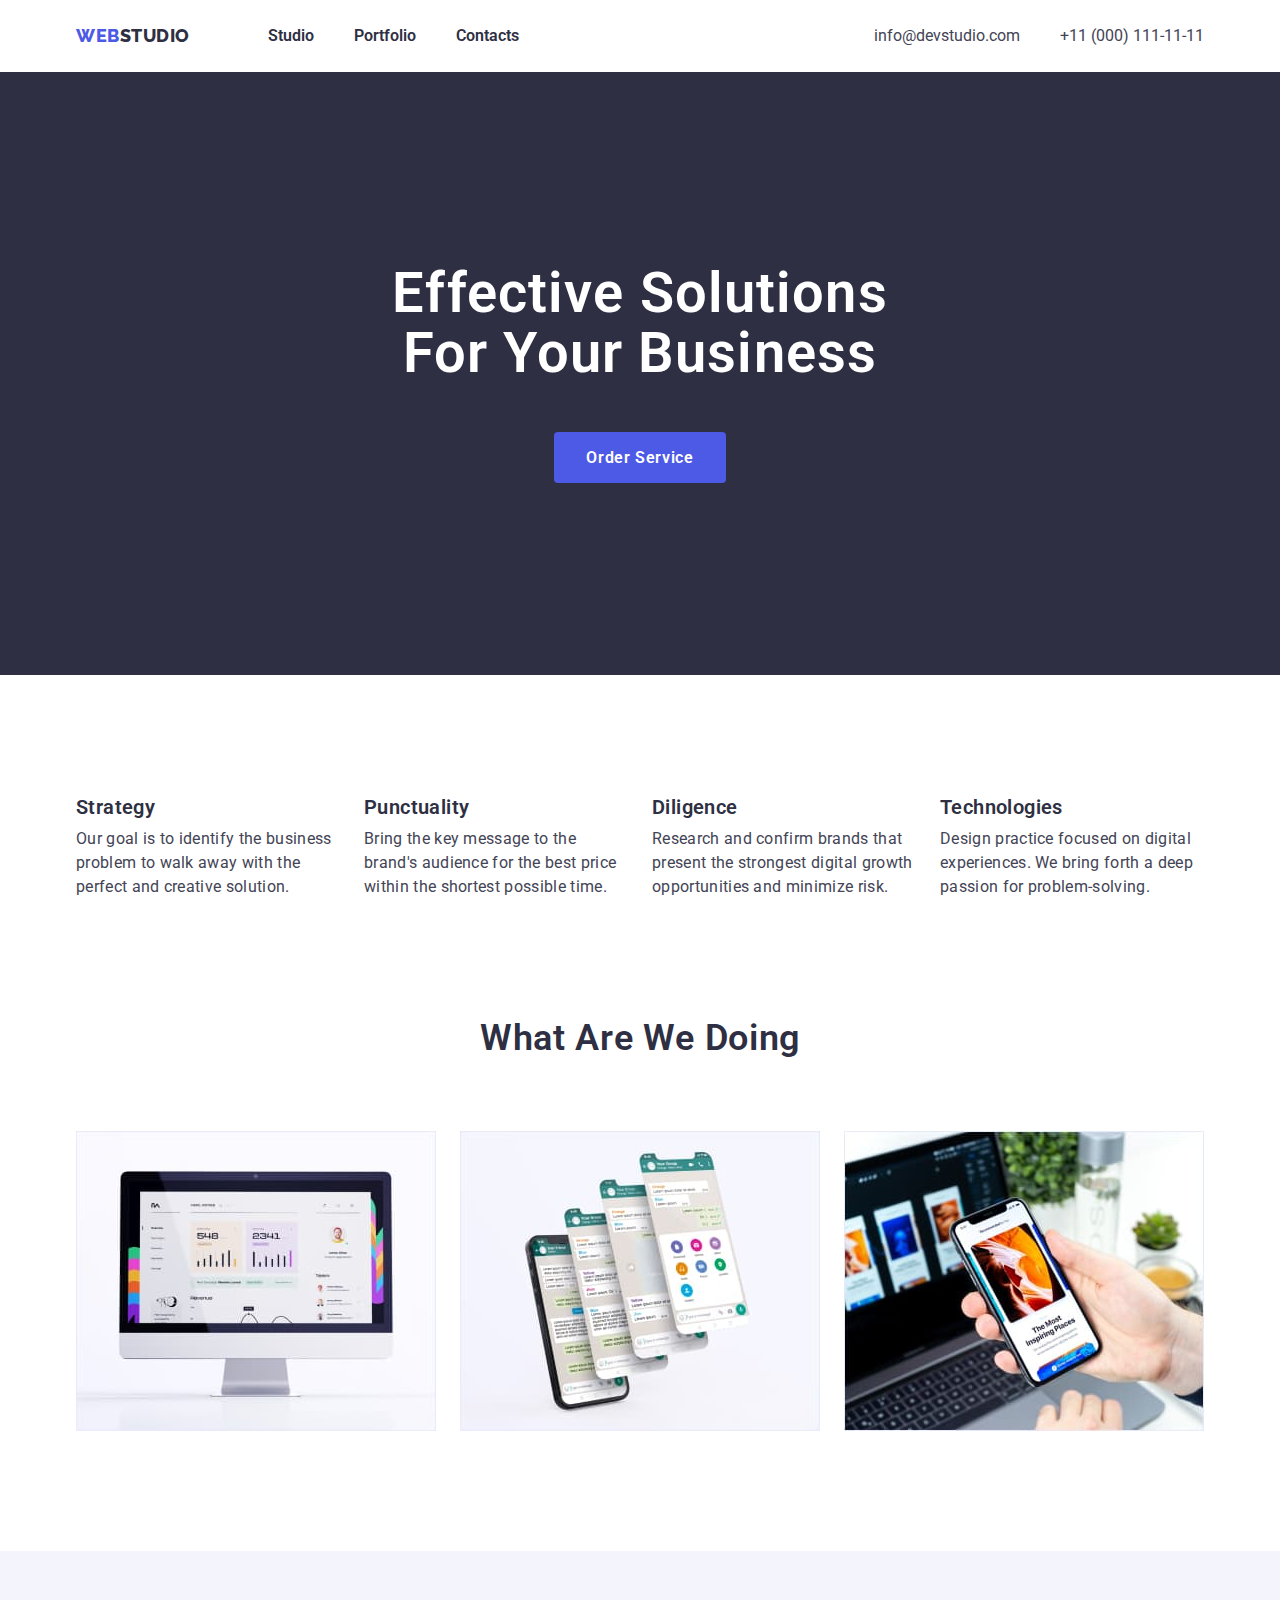
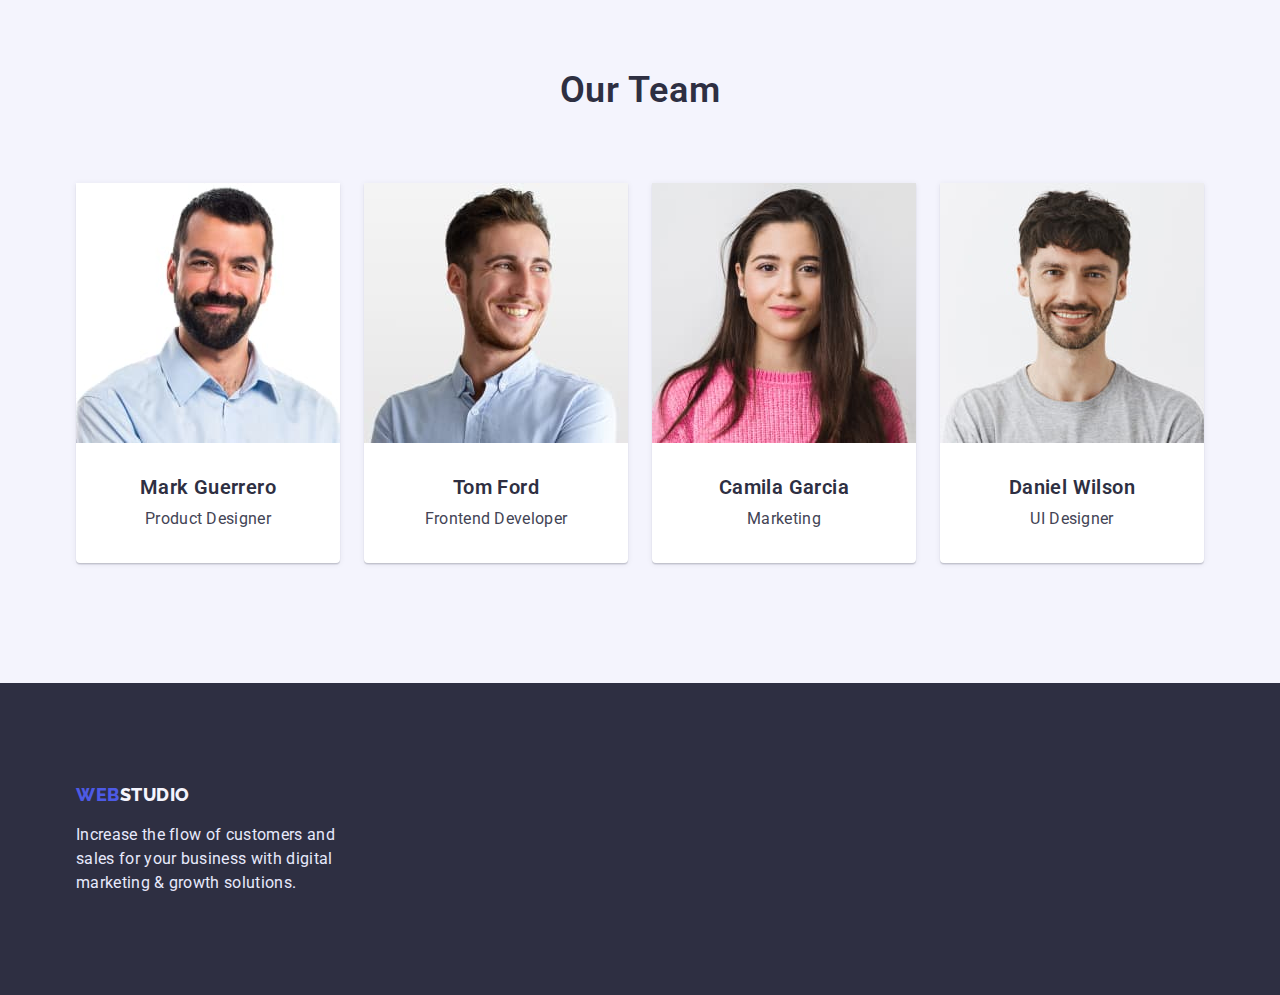
==== index.html @ db88e68a "Created HW4" ====
<!DOCTYPE html>
<html lang="en">
  <head>
    <meta charset="UTF-8">
    <meta http-equiv="X-UA-Compatible" content="IE=edge">
    <meta name="viewport" content="width=device-width, initial-scale=1.0">
    <title>goit-markup-hw-04</title>
    <link rel="preconnect" href="https://fonts.googleapis.com">
    <link rel="preconnect" href="https://fonts.gstatic.com" crossorigin>
    <link href="https://fonts.googleapis.com/css2?family=Raleway:wght@800&family=Roboto:wght@400;500;700&display=swap" 
          rel="stylesheet">
    <link rel="stylesheet" href="./css/modern-normalie.css">
    <link rel="stylesheet" href="./css/styles.css">
  </head>
  <body>

    <!-- Logo Navigation Contacts -->
    <header class="header">
      <div class="header-section">
        <nav class="navigation-pages">
            <a href="./index.html" class="logo logo-header">web<span class="logo-studio">studio</span>
            </a>
          
            <ul class="site-nav list">
              <li class="item"><a href="./index.html" class="link">studio</a></li>
              <li class="item"><a href="./portfolio.html" class="link">portfolio</a></li>
              <li class="item"><a href="#" class="link">contacts</a></li>
            </ul>
        </nav>

          <ul class="contacts list">
            <li class="item">
              <a href="mailto:info@devstudio.com"
                class="link">info@devstudio.com</a>
            </li>
            <li class="item">
              <a href="tel:+11(000)111-11-11" 
                class="link">+11 (000) 111-11-11</a>
            </li>
          </ul>
      </div>
    </header>

    <main>
      <!-- Hero -->
      <section class="hero">
        <div class="container-secrion_hero">
          <h1 class="hero-title">effective solutions<br>for your business</h1>

          <button type="button" class="btn primary button">order service</button>
        </div>
      </section>

      <!-- Advantage -->
      <section class="advantage">
        <div class="container-advantage">
          <h2 class="visually-hidden">Advantage</h2>
          <ul class="advantage-list">
            <li class="advantage-item">
              <h3 class="advantage-title">strategy</h3>
              <p class="advntage-text text">
                Our goal is to identify the business problem to walk away with the
                perfect and creative solution.
              </p>
            </li>
            <li class="advantage-item">
              <h3 class="advantage-title">punctuality</h3>
              <p class="advntage-text text">
                Bring the key message to the brand's audience for the best price
                within the shortest possible time.
              </p>
            </li>
            <li class="advantage-item">
              <h3 class="advantage-title">diligence</h3>
              <p class="advntage-text text">
                Research and confirm brands that present the strongest digital
                growth opportunities and minimize risk.
              </p>
            </li>
            <li class="advantage-item">
              <h3 class="advantage-title">technologies</h3>
              <p class="advntage-text text">
                Design practice focused on digital experiences. We bring forth a
                deep passion for problem-solving.
              </p>
            </li>
          </ul>
        </div>
      </section>

      <!-- What Are We Doing -->
      <section class="example">
        
        <div class="container-example">
          <h2 class="example-title">what are we doing</h2>
        
          <ul class="example-list">
            <li class="example-item">
              <img class="example-image no-gap"
                src="./images/monitor.jpg"
                width="360"
                height="300"
                alt="Monitor">
            </li>
            <li class="example-item">
              <img class="example-image no-gap"
                src="./images/mobile_app.jpg"
                width="360"
                height="300"
                alt="mobile app">
            </li>
            <li class="example-item">
              <img class="example-image no-gap"
                src="./images/phone.jpg"
                width="360"
                height="300"
                alt="mobile phone in a hand">
            </li>
          </ul>
        </div>
      </section>

      <!-- Our Team -->
      <section class="team">
        
        <div class="container-section_team">
          <h2 class="team-title">our team</h2>
        
          <ul class="team-section-list">
            <li class="team-section-item">
                <img class="team-section-image"
                  src="./images/mark_guerrero.jpg"
                  alt="Mark Guerrero Product Designer"
                  width="264"
                  height="260">
              <div class="team-member">
                <h3 class="team-name">mark guerrero</h3>
                <p class="team-text text">product designer</p>
              </div>
            </li>
            <li class="team-section-item">
                <img class="team-section-image"
                  src="./images/tom_ford.jpg"
                  alt="Tom Ford Frontend Developer"
                  width="264"
                  height="260">
              <div class="team-member">
                <h3 class="team-name">tom ford</h3>
                <p class="team-text text">frontend developer</p>
              </div>
            </li>
            <li class="team-section-item">
                  <img class="team-section-image"
                    src="./images/camila_gaarcia.jpg"
                    alt="Camila Garcia Marketing"
                    width="264"
                    height="260">
              <div class="team-member">
                <h3 class="team-name">camila garcia</h3>
                <p class="team-text text">marketing</p>
              </div>
            </li>
            <li class="team-section-item">
                  <img class="team-section-image"
                    src="./images/daniel_wilson.jpg"
                    alt="Daniel Wilson UI Designer"
                    width="264"
                    height="260">
              <div class="team-member">
                <h3 class="team-name">daniel wilson</h3>
                <p class="team-text text">uI designer</p>
              </div>
            </li>
          </ul>
        </div>
      </section>
    </main>

    <!-- Footer -->
    <footer class="footer">
      <div class="container-logo_footer">
          <a href="./index.html" class="logo logo-footer">Web<span class="logo-studio">Studio</span></a>
        
          <p class="footer-text text">
            Increase the flow of customers and
            sales for your business with digital
            marketing & growth solutions.
          </p>
      </div>
    </footer>
  </body>
</html>
---- css/modern-normalie.css ----
/*! modern-normalize v1.1.0 | MIT License | https://github.com/sindresorhus/modern-normalize */

/*
Document
========
*/

/**
Use a better box model (opinionated).
*/

*,
::before,
::after {
	box-sizing: border-box;
}

/**
1. Correct the line height in all browsers.
2. Prevent adjustments of font size after orientation changes in iOS.
3. Use a more readable tab size (opinionated).
*/

html {
	line-height: 1.15; /* 1 */
	-webkit-text-size-adjust: 100%; /* 2 */
	-moz-tab-size: 4; /* 3 */
	tab-size: 4; /* 3 */
}

/*
Sections
========
*/

/**
1. Remove the margin in all browsers.
2. Improve consistency of default fonts in all browsers. (https://github.com/sindresorhus/modern-normalize/issues/3)
*/

body {
	margin: 0; /* 1 */
	font-family:
		system-ui,
		-apple-system, /* Firefox supports this but not yet `system-ui` */
		'Segoe UI',
		Roboto,
		Helvetica,
		Arial,
		sans-serif,
		'Apple Color Emoji',
		'Segoe UI Emoji'; /* 2 */
}

/*
Grouping content
================
*/

/**
1. Add the correct height in Firefox.
2. Correct the inheritance of border color in Firefox. (https://bugzilla.mozilla.org/show_bug.cgi?id=190655)
*/

hr {
	height: 0; /* 1 */
	color: inherit; /* 2 */
}

/*
Text-level semantics
====================
*/

/**
Add the correct text decoration in Chrome, Edge, and Safari.
*/

abbr[title] {
	text-decoration: underline dotted;
}

/**
Add the correct font weight in Edge and Safari.
*/

b,
strong {
	font-weight: bolder;
}

/**
1. Improve consistency of default fonts in all browsers. (https://github.com/sindresorhus/modern-normalize/issues/3)
2. Correct the odd 'em' font sizing in all browsers.
*/

code,
kbd,
samp,
pre {
	font-family:
		ui-monospace,
		SFMono-Regular,
		Consolas,
		'Liberation Mono',
		Menlo,
		monospace; /* 1 */
	font-size: 1em; /* 2 */
}

/**
Add the correct font size in all browsers.
*/

small {
	font-size: 80%;
}

/**
Prevent 'sub' and 'sup' elements from affecting the line height in all browsers.
*/

sub,
sup {
	font-size: 75%;
	line-height: 0;
	position: relative;
	vertical-align: baseline;
}

sub {
	bottom: -0.25em;
}

sup {
	top: -0.5em;
}

/*
Tabular data
============
*/

/**
1. Remove text indentation from table contents in Chrome and Safari. (https://bugs.chromium.org/p/chromium/issues/detail?id=999088, https://bugs.webkit.org/show_bug.cgi?id=201297)
2. Correct table border color inheritance in Chrome and Safari. (https://bugs.chromium.org/p/chromium/issues/detail?id=935729, https://bugs.webkit.org/show_bug.cgi?id=195016)
*/

table {
	text-indent: 0; /* 1 */
	border-color: inherit; /* 2 */
}

/*
Forms
=====
*/

/**
1. Change the font styles in all browsers.
2. Remove the margin in Firefox and Safari.
*/

button,
input,
optgroup,
select,
textarea {
	font-family: inherit; /* 1 */
	font-size: 100%; /* 1 */
	line-height: 1.15; /* 1 */
	margin: 0; /* 2 */
}

/**
Remove the inheritance of text transform in Edge and Firefox.
*/

button,
select {
	text-transform: none;
}

/**
Correct the inability to style clickable types in iOS and Safari.
*/

button,
[type='button'],
[type='reset'],
[type='submit'] {
	-webkit-appearance: button;
}

/**
Remove the inner border and padding in Firefox.
*/

::-moz-focus-inner {
	border-style: none;
	padding: 0;
}

/**
Restore the focus styles unset by the previous rule.
*/

:-moz-focusring {
	outline: 1px dotted ButtonText;
}

/**
Remove the additional ':invalid' styles in Firefox.
See: https://github.com/mozilla/gecko-dev/blob/2f9eacd9d3d995c937b4251a5557d95d494c9be1/layout/style/res/forms.css#L728-L737
*/

:-moz-ui-invalid {
	box-shadow: none;
}

/**
Remove the padding so developers are not caught out when they zero out 'fieldset' elements in all browsers.
*/

legend {
	padding: 0;
}

/**
Add the correct vertical alignment in Chrome and Firefox.
*/

progress {
	vertical-align: baseline;
}

/**
Correct the cursor style of increment and decrement buttons in Safari.
*/

::-webkit-inner-spin-button,
::-webkit-outer-spin-button {
	height: auto;
}

/**
1. Correct the odd appearance in Chrome and Safari.
2. Correct the outline style in Safari.
*/

[type='search'] {
	-webkit-appearance: textfield; /* 1 */
	outline-offset: -2px; /* 2 */
}

/**
Remove the inner padding in Chrome and Safari on macOS.
*/

::-webkit-search-decoration {
	-webkit-appearance: none;
}

/**
1. Correct the inability to style clickable types in iOS and Safari.
2. Change font properties to 'inherit' in Safari.
*/

::-webkit-file-upload-button {
	-webkit-appearance: button; /* 1 */
	font: inherit; /* 2 */
}

/*
Interactive
===========
*/

/*
Add the correct display in Chrome and Safari.
*/

summary {
	display: list-item;
}
---- css/styles.css ----
:root {
    --primary-brand: #4D5AE5;
    --text: #434455;
    --dark: #2E2F42;
    --light: #F4F4FD;
    --accent: #E7E9FC;
    --succsesc: #31D0AA;
    --subtle-text: #8E8F99;
}

body {
    color: var(--text);
    background: #FFFFFF;
    font-family: 'roboto', sans-serif;
}

.text {
    font-size: 16px;
    line-height: 1.5;
    letter-spacing: 0.02em;
}

h1,h2,h3,h4,h5,h6 {
    color: var(--dark);
    letter-spacing: 0.02em;
    text-transform: capitalize;

    margin: 0;
    padding: 0;
}

p {
    margin: 0;
    padding: 0;
}

ul {
    list-style-type: none;

    margin: 0;
    padding: 0;
}

/* Button for Index,Portfolio HTML*/

.filter-btn {
    text-align: center;
}

.btn {
    background-color: var(--primary-brand);
    color: #FFFFFF;
    cursor: pointer;
    font-family: 'roboto', sans-serif;
    text-transform: capitalize;
}

.btn.primary {
    background-color: var(--primary-brand);
    color: #FFFFFF;
    font-weight: 600;
    font-size: 16px;
    line-height: 1.19;
    align-items: center;
    letter-spacing: 0.04em;
}

.btn.primary:active {
    background: #404BBF;
}

.btn.secondary {
    background-color: var(--light);
    color: var(--primary-brand);
    font-weight: 600;
    font-size: 16px;
    line-height: 1.5;
    align-items: center;
    text-align: center;
    letter-spacing: 0.04em;

    border: 1px solid var(--accent);
    border-radius: 4px;
}

.btn.secondary:hover,
.btn.secondary:focus {
    background-color: var(--primary-brand);
    color: #FFFFFF;
}

/* logo Header */

.logo {
    color: var(--primary-brand);
    font-family: 'raleway', sans-serif;
    font-weight: 800;
    font-size: 18px;
    line-height: 1.33;
    text-decoration: none;
    text-transform: uppercase;
    letter-spacing: 0.03em;
}

.logo-header {
    display: block;
    padding: 24px 0;
    margin-right: 78px;
}

/* Logo footer */

.logo .logo-studio {
    color: var(--dark);

}

.footer .logo-studio {
    color: var(--light);
}

/* Logo Navigation Contacts */
.header {
    background: #FFFFFF;
    box-shadow: 0px 2px 1px rgba(46, 47, 66, 0.08),
        0px 1px 1px rgba(46, 47, 66, 0.16),
        0px 1px 6px rgba(46, 47, 66, 0.08);
}

.header-section {
    max-width: 1158px;
    padding: 0 15px;
    margin: 0 auto;
    display: flex;
}

.navigation-pages {
    display: flex;
    align-items: center;
}

.site-nav .link {
    color:var(--dark);
    font-weight: 600;
    font-size: 16px;
    line-height: 1.5;
    text-decoration: none;
    text-transform: capitalize;

    display: block;
    padding: 24px 0;
}

.item:not(:last-child) {
    margin-right: 40px;
}

.contacts {
    display: flex;
    margin-left: auto;
}

.contacts .link {
    color: inherit;
    font-size: 16px;
    line-height: 1.5;
    text-decoration: none;

    display: block;
    padding: 24px 0;
}

.site-nav .link:hover,
.site-nav .link:focus {
    color:var(--primary-brand);
}

.site-nav .link:active {
    color: var(--primary-brand);
}

.site-nav {
    display: flex;
}

.contacts .link:hover,
.contacts .link:focus {
    color: var(--primary-brand);
}

/* Hero */

.hero {
    background-color: var(--dark);

    display: flex;
    padding: 192px 0;
    margin: 0 auto;
    justify-content: center;
}

.container-secrion_hero {
    text-align: center;
    width: 1158px;
    margin: 0 auto;
    padding: 0 15px;
}

.hero-title {
    color: #FFFFFF;
    font-weight: 600;
    font-size: 56px;
    line-height: 1.07;
    letter-spacing: 0.02em;

    margin-bottom: 48px;
}

.button {
    display: flex;
    margin: auto;
    padding: 16px 32px;
    border-radius: 4px;
    border: rgba(0, 0, 0, 0.5);
}

/* Advantage */

.visually-hidden {
    position: absolute;
    width: 1px;
    height: 1px;
    margin: -1px;
    border: 0;
    padding: 0;
    white-space: nowrap;
    clip-path: inset(100%);
    clip: rect(0 0 0 0);
    overflow: hidden;
}

.advantage {
    padding: 120px 0;
    margin: 0 auto;
    display: flex;
    justify-content: center;
}

.container-advantage {
    width: 1158px;
    padding: 0 15px;
}

.advantage-title {
    color:var(--dark);
    font-weight: 600;
    font-size: 20px;
    line-height: 1.2;
    text-transform: capitalize;

    margin-bottom: 8px;
}

.advantage-list {
    display: flex;
    gap: 24px;
}

.advantage-item {
    flex-basis: 100%;
}

.advntage-text {
    font-weight: 400;
    font-size: 16px;
    line-height: 1.5;
    letter-spacing: 0.02em;
}

/* What Are We Doing */
.example {
    padding-bottom: 120px;
}

.example-title {
    text-align: center;
    font-weight: 600;
    font-size: 36px;
    line-height: 1.11;
    text-transform: capitalize;
}

.container-example {
    width: 1158px;
    padding: 0 15px;
    margin: 0 auto;
}

.example-title {
    margin-bottom: 72px;
}

.example-list {
    display: flex;
    justify-content: center;
    gap: 24px;
}

.example-image.no-gap {
    display: block;
    max-width: 100%;
    height: auto;
}
/* Our Team */

.team {
    background-color: var(--light);
    text-align: center;

    padding: 120px 0;
}

.container-section_team {
    width: 1158px;
    padding: 0 15px;
    margin: 0 auto;
}

.team-title {
    text-transform: capitalize;
    font-weight: 600;
    font-size: 36px;
    line-height: 1.11;

    margin-bottom: 72px;
}

.team-section-list {
    display: flex;
    gap: 24px;
}

.team-section-item {
    box-shadow: 0px 1px 6px rgba(46, 47, 66, 0.08),
                0px 1px 1px rgba(46, 47, 66, 0.16),
                0px 2px 1px rgba(46, 47, 66, 0.08);
    border-radius: 0px 0px 4px 4px;
    background: #FFFFFF;
}

.team-section-image {
    display: block;
}

.team-name {
    font-weight: 600;
    font-size: 20px;
    line-height: 1.2;
    text-align: center;
    text-transform: capitalize;
    letter-spacing: 0.02em;

    margin-bottom: 8px;
}

.team-member {
    padding: 32px 16px;
}

.team-text {
    text-align: center;
    text-transform: capitalize;
}

/* Footer */

.footer-text {
    color: var(--accent);
    font-weight: 400;
    font-size: 16px;
    line-height: 1.5;
    letter-spacing: 0.02em;
}

.footer {
    background-color: var(--dark);

    padding-top: 100px;
    padding-bottom: 100px;
}

.container-logo_footer {
    margin: 0 auto;
    padding: 0 15px;
    width: 1158px;
}

.logo-footer {
    display: inline-block;
    margin-bottom: 16px;
}

.footer-text {
    width: 264px;
}

        /* Portfolio HTML */

    /* Buttons Filters */
        
.portfolio-btn_list {
    display: flex;
    justify-content: center;
    gap: 24px;
    margin-bottom: 72px;
}
        
.portfolio-btn {
    line-height: 1.5;
    font-size: 16px;
    padding: 12px 24px;
}

/* Our Proects Portfolio*/
.proects {
    display: flex;
    justify-content: center;
    padding: 96px 0 120px;
    margin: 0 auto;
    padding-bottom: 120px;
}

.container-btn_cards {
    width: 1158px;
    padding: 0 15px;
}

/* Cards List */

.proects-title {
    font-weight: 600;
    font-size: 20px;
    line-height: 1.2;
    letter-spacing: 0.02em;
    margin-bottom: 8px;
}

.proects-text {
    text-transform: capitalize;
    font-weight: 400;
    font-size: 16px;
    line-height: 1.5;
    letter-spacing: 0.02em;
}

.portfolio-cards_list {
    display: flex;
    justify-content: center;
    column-gap: 24px;
    row-gap: 48px;
    flex-wrap: wrap;
}

.portfolio-crds_images {
    display: block;
    max-width: 100%;
    height: auto;
}

.portfolio-cards_box {
    padding: 32px 16px;
    background: #FFFFFF;
    border: 0.5px solid #F4F4FD;
    box-shadow: 0px 1px 6px rgba(46, 47, 66, 0.08),
                0px 1px 1px rgba(46, 47, 66, 0.16),
                0px 2px 1px rgba(46, 47, 66, 0.08);
}
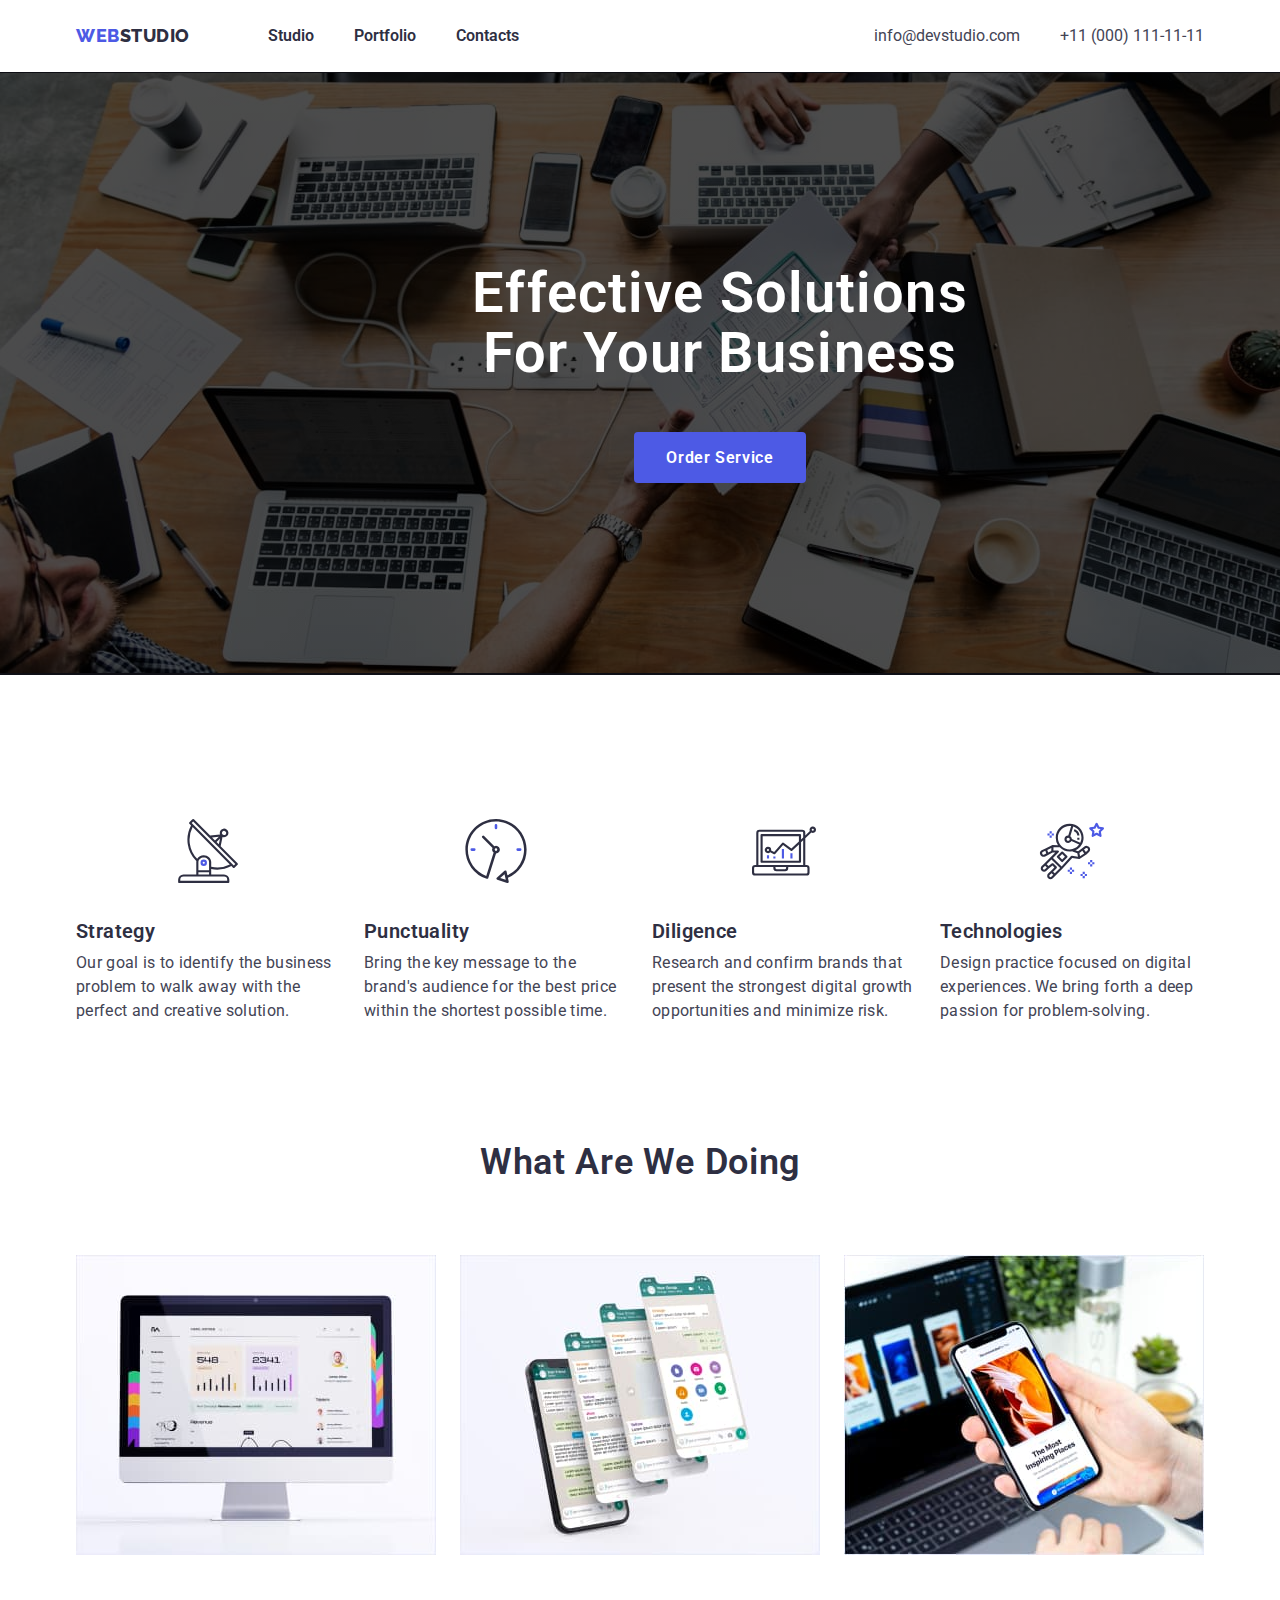
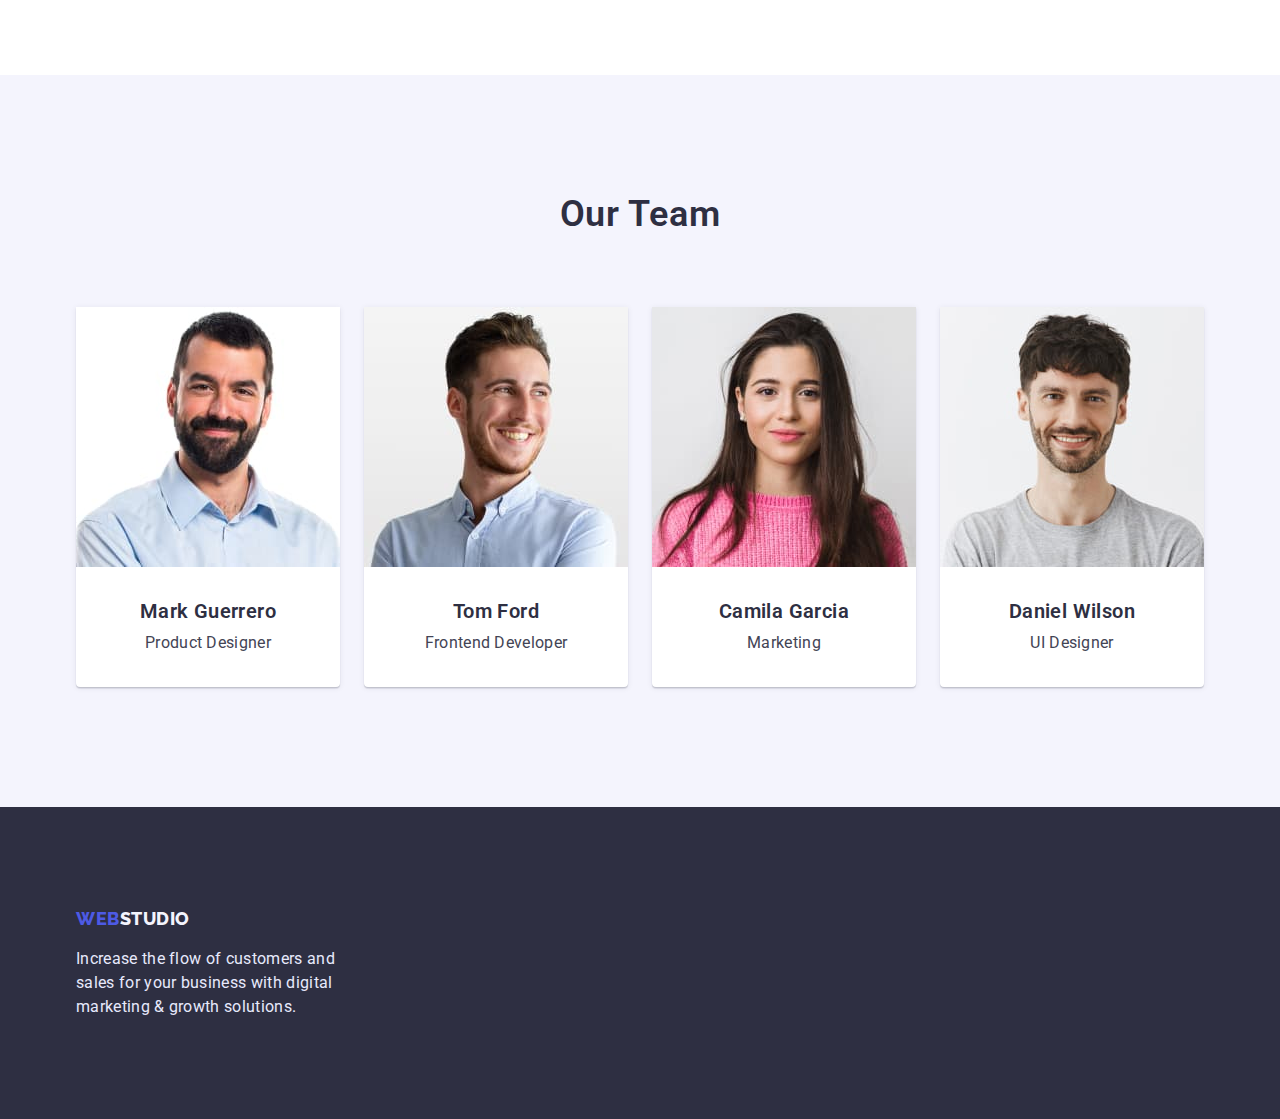
==== commit 744f6845: "Addeds svg to advantage section" ====
--- a/index.html
+++ b/index.html
@@ -57,6 +57,9 @@
           <h2 class="visually-hidden">Advantage</h2>
           <ul class="advantage-list">
             <li class="advantage-item">
+              <svg class="svg-advantage">
+                <use href="./images/icons.svg#icon-antenna"></use>
+              </svg>
               <h3 class="advantage-title">strategy</h3>
               <p class="advntage-text text">
                 Our goal is to identify the business problem to walk away with the
@@ -64,6 +67,9 @@
               </p>
             </li>
             <li class="advantage-item">
+              <svg class="svg-advantage">
+                <use href="./images/icons.svg#icon-clock"></use>
+              </svg>
               <h3 class="advantage-title">punctuality</h3>
               <p class="advntage-text text">
                 Bring the key message to the brand's audience for the best price
@@ -71,6 +77,9 @@
               </p>
             </li>
             <li class="advantage-item">
+              <svg class="svg-advantage">
+                <use href="./images/icons.svg#icon-diagram"></use>
+              </svg>
               <h3 class="advantage-title">diligence</h3>
               <p class="advntage-text text">
                 Research and confirm brands that present the strongest digital
@@ -78,6 +87,9 @@
               </p>
             </li>
             <li class="advantage-item">
+              <svg class="svg-advantage">
+                <use href="./images/icons.svg#icon-astronaut"></use>
+              </svg>
               <h3 class="advantage-title">technologies</h3>
               <p class="advntage-text text">
                 Design practice focused on digital experiences. We bring forth a
--- a/css/styles.css
+++ b/css/styles.css
@@ -192,11 +192,22 @@
 
 .hero {
     background-color: var(--dark);
-
+    width: 1440px;
     display: flex;
     padding: 192px 0;
     margin: 0 auto;
     justify-content: center;
+
+
+    background-image: linear-gradient(
+        to right,
+        rgba(0, 0, 0, 0.7),
+        rgba(0, 0, 0, 0.7)
+    ),
+        url(../images/people_office.jpg);
+    background-repeat: no-repeat;
+    background-position: center;
+    background-size: contain;
 }
 
 .container-secrion_hero {
@@ -252,11 +263,9 @@
 }
 
 .advantage-title {
-    color:var(--dark);
     font-weight: 600;
     font-size: 20px;
     line-height: 1.2;
-    text-transform: capitalize;
 
     margin-bottom: 8px;
 }
@@ -268,6 +277,14 @@
 
 .advantage-item {
     flex-basis: 100%;
+    
+}
+
+.svg-advantage {
+    width: 264px;
+    height: 112px;
+    margin-bottom: 8px;
+    padding: 24px 0;
 }
 
 .advntage-text {
@@ -287,7 +304,6 @@
     font-weight: 600;
     font-size: 36px;
     line-height: 1.11;
-    text-transform: capitalize;
 }
 
 .container-example {
@@ -327,7 +343,6 @@
 }
 
 .team-title {
-    text-transform: capitalize;
     font-weight: 600;
     font-size: 36px;
     line-height: 1.11;
@@ -357,8 +372,6 @@
     font-size: 20px;
     line-height: 1.2;
     text-align: center;
-    text-transform: capitalize;
-    letter-spacing: 0.02em;
 
     margin-bottom: 8px;
 }
@@ -441,16 +454,12 @@
     font-weight: 600;
     font-size: 20px;
     line-height: 1.2;
-    letter-spacing: 0.02em;
     margin-bottom: 8px;
 }
 
 .proects-text {
     text-transform: capitalize;
     font-weight: 400;
-    font-size: 16px;
-    line-height: 1.5;
-    letter-spacing: 0.02em;
 }
 
 .portfolio-cards_list {
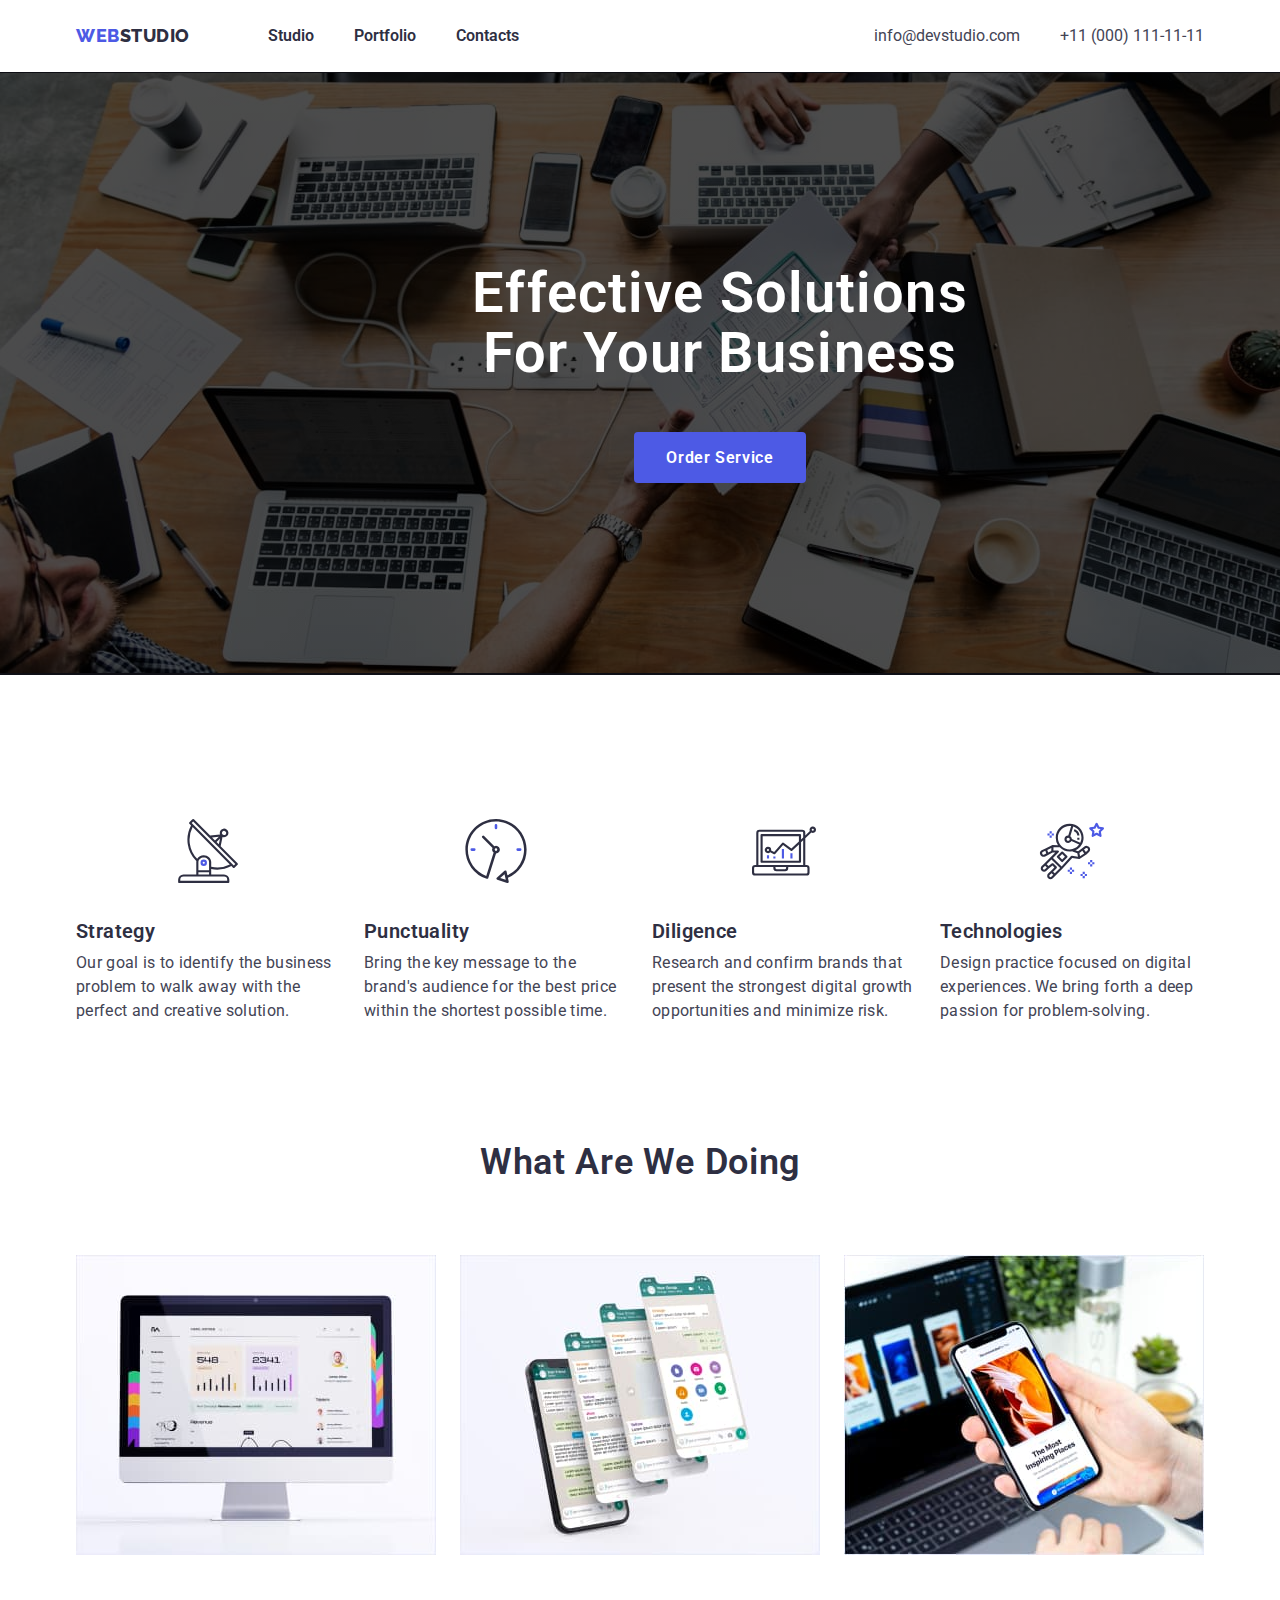
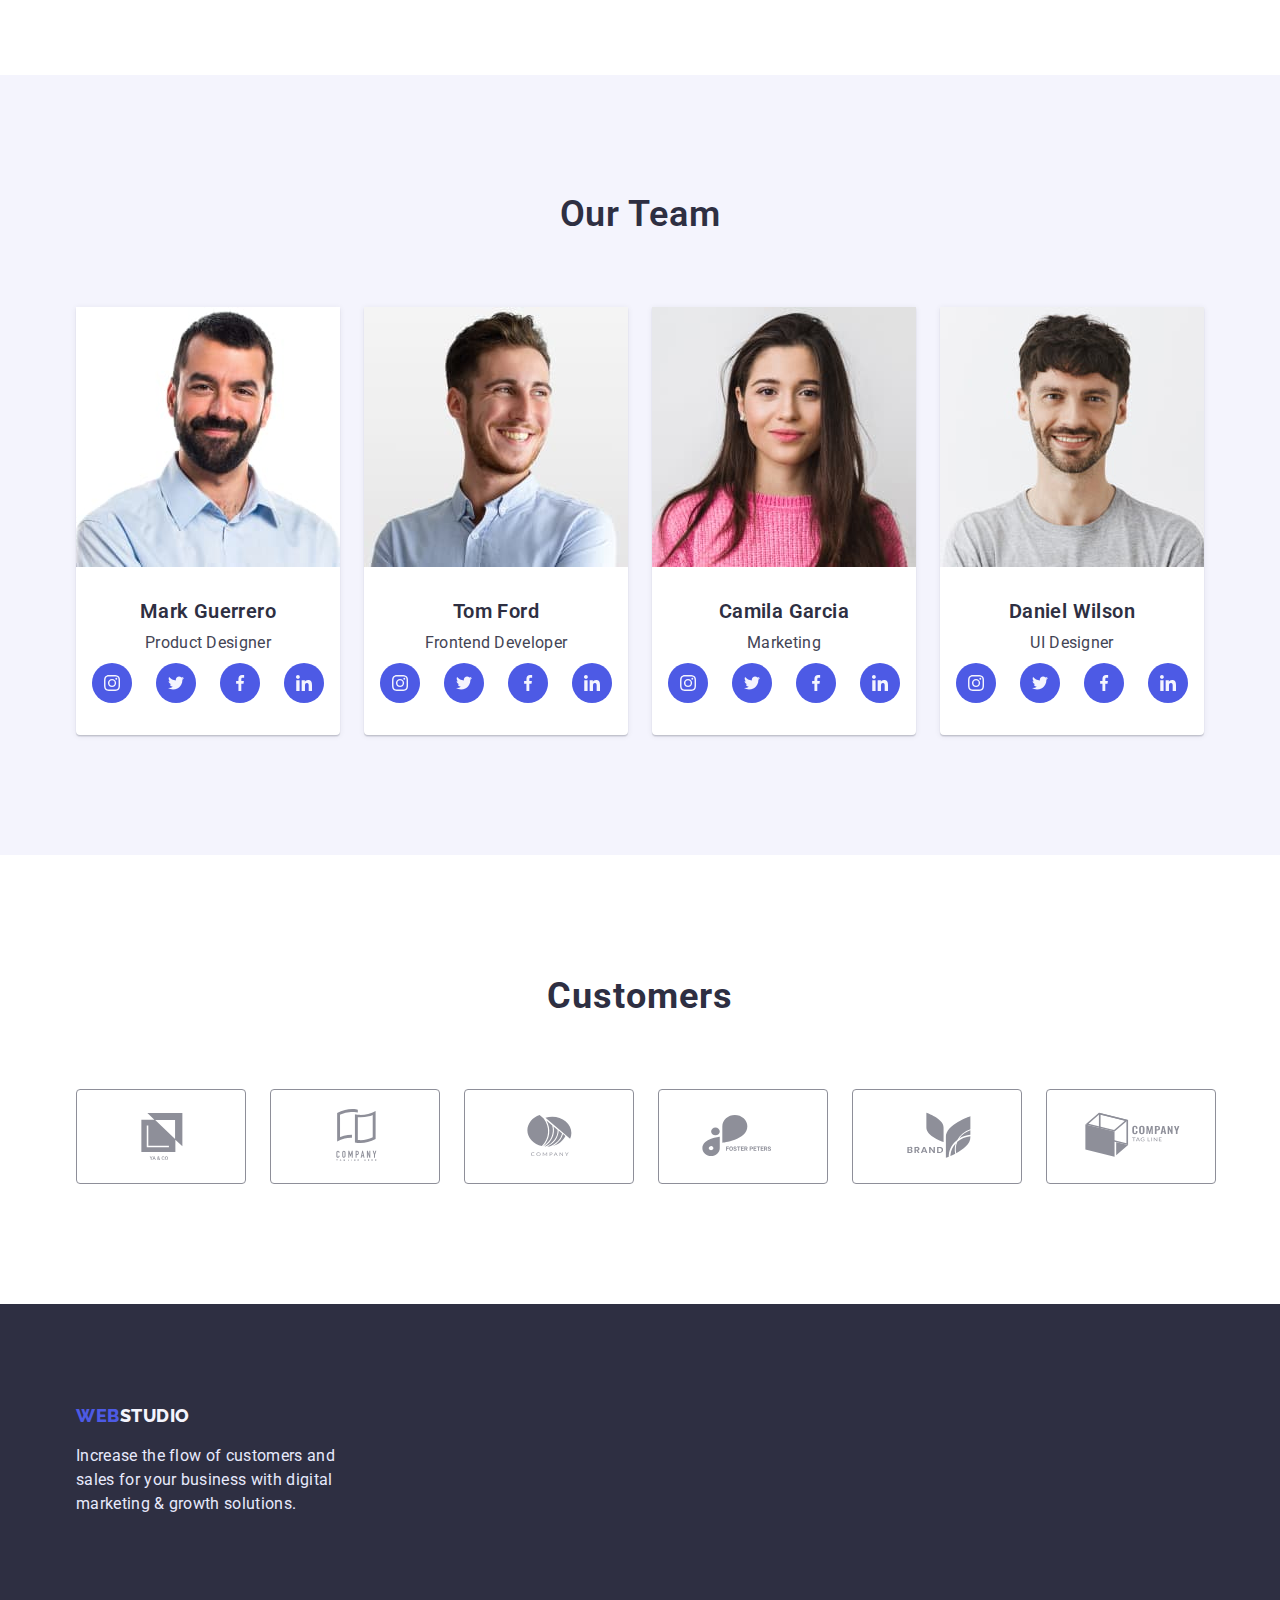
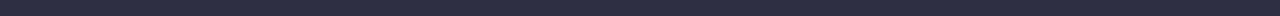
==== commit 7747b169: "Added social link to team" ====
--- a/index.html
+++ b/index.html
@@ -148,7 +148,38 @@
               <div class="team-member">
                 <h3 class="team-name">mark guerrero</h3>
                 <p class="team-text text">product designer</p>
+                <ul class="team-social_list">
+                  <li>
+                    <a href="" class="team-social_link">
+                      <svg class="svg-team">
+                        <use href="./images/icons.svg#icon-instagram"></use>
+                      </svg>
+                    </a>
+                  </li>
+                  <li>
+                    <a href="" class="team-social_link">
+                      <svg class="svg-team">
+                        <use href="./images/icons.svg#icon-twitter"></use>
+                      </svg>
+                    </a>
+                  </li>
+                  <li>
+                    <a href="" class="team-social_link">
+                      <svg class="svg-team">
+                        <use href="./images/icons.svg#icon-facebook"></use>
+                      </svg>
+                    </a>
+                  </li>
+                  <li>
+                    <a href="" class="team-social_link">
+                      <svg class="svg-team">
+                        <use href="./images/icons.svg#icon-linkedin"></use>
+                      </svg>
+                    </a>
+                  </li>
+                </ul>
               </div>
+              
             </li>
             <li class="team-section-item">
                 <img class="team-section-image"
@@ -159,6 +190,36 @@
               <div class="team-member">
                 <h3 class="team-name">tom ford</h3>
                 <p class="team-text text">frontend developer</p>
+                <ul class="team-social_list">
+                  <li>
+                    <a href="" class="team-social_link">
+                      <svg class="svg-team">
+                        <use href="./images/icons.svg#icon-instagram"></use>
+                      </svg>
+                    </a>
+                  </li>
+                  <li>
+                    <a href="" class="team-social_link">
+                      <svg class="svg-team">
+                        <use href="./images/icons.svg#icon-twitter"></use>
+                      </svg>
+                    </a>
+                  </li>
+                  <li>
+                    <a href="" class="team-social_link">
+                      <svg class="svg-team">
+                        <use href="./images/icons.svg#icon-facebook"></use>
+                      </svg>
+                    </a>
+                  </li>
+                  <li>
+                    <a href="" class="team-social_link">
+                      <svg class="svg-team">
+                        <use href="./images/icons.svg#icon-linkedin"></use>
+                      </svg>
+                    </a>
+                  </li>
+                </ul>
               </div>
             </li>
             <li class="team-section-item">
@@ -170,6 +231,36 @@
               <div class="team-member">
                 <h3 class="team-name">camila garcia</h3>
                 <p class="team-text text">marketing</p>
+                <ul class="team-social_list">
+                  <li>
+                    <a href="" class="team-social_link">
+                      <svg class="svg-team">
+                        <use href="./images/icons.svg#icon-instagram"></use>
+                      </svg>
+                    </a>
+                  </li>
+                  <li>
+                    <a href="" class="team-social_link">
+                      <svg class="svg-team">
+                        <use href="./images/icons.svg#icon-twitter"></use>
+                      </svg>
+                    </a>
+                  </li>
+                  <li>
+                    <a href="" class="team-social_link">
+                      <svg class="svg-team">
+                        <use href="./images/icons.svg#icon-facebook"></use>
+                      </svg>
+                    </a>
+                  </li>
+                  <li>
+                    <a href="" class="team-social_link">
+                      <svg class="svg-team">
+                        <use href="./images/icons.svg#icon-linkedin"></use>
+                      </svg>
+                    </a>
+                  </li>
+                </ul>
               </div>
             </li>
             <li class="team-section-item">
@@ -181,11 +272,93 @@
               <div class="team-member">
                 <h3 class="team-name">daniel wilson</h3>
                 <p class="team-text text">uI designer</p>
+                <ul class="team-social_list">
+                  <li>
+                    <a href="" class="team-social_link">
+                      <svg class="svg-team">
+                        <use href="./images/icons.svg#icon-instagram"></use>
+                      </svg>
+                    </a>
+                  </li>
+                  <li>
+                    <a href="" class="team-social_link">
+                      <svg class="svg-team">
+                        <use href="./images/icons.svg#icon-twitter"></use>
+                      </svg>
+                    </a>
+                  </li>
+                  <li>
+                    <a href="" class="team-social_link">
+                      <svg class="svg-team">
+                        <use href="./images/icons.svg#icon-facebook"></use>
+                      </svg>
+                    </a>
+                  </li>
+                  <li>
+                    <a href="" class="team-social_link">
+                      <svg class="svg-team">
+                        <use href="./images/icons.svg#icon-linkedin"></use>
+                      </svg>
+                    </a>
+                  </li>
+                </ul>
               </div>
             </li>
           </ul>
         </div>
       </section>
+
+          <!-- Customers -->
+    <section class="customers">
+      <div class="container-section_customers">
+        <h2 class="customers-title">customers</h2>
+        <ul class="customers-list">
+          <li class="customers-item">
+            <a href="#" class="customers-link">
+              <svg class="svg-customers">
+                <use href="./images/icons.svg#icon-ya_co"></use>
+              </svg>
+            </a>
+          </li>
+          <li class="customers-item">
+            <a href="#" class="customers-link">
+              <svg class="svg-customers">
+                <use href="./images/icons.svg#icon-company_tagline_here"></use>
+              </svg>
+            </a>
+          </li>
+          <li class="customers-item">
+            <a href="#" class="customers-link">
+              <svg class="svg-customers">
+                <use href="./images/icons.svg#icon-company"></use>
+              </svg>
+            </a>
+          </li>
+          <li class="customers-item">
+            <a href="#" class="customers-link">
+              <svg class="svg-customers">
+                <use href="./images/icons.svg#icon-foster_peters"></use>
+              </svg>
+            </a>
+          </li>
+          <li class="customers-item">
+            <a href="#" class="customers-link">
+              <svg class="svg-customers">
+                <use href="./images/icons.svg#icon-brand"></use>
+              </svg>
+            </a>
+          </li>
+          <li class="customers-item">
+            <a href="#" class="customers-link">
+              <svg class="svg-customers">
+                <use href="./images/icons.svg#icon-compani_tag_line"></use>
+              </svg>
+            </a>
+          </li>
+        </ul>
+      </div>
+    </section>
+
     </main>
 
     <!-- Footer -->
--- a/css/styles.css
+++ b/css/styles.css
@@ -266,7 +266,6 @@
     font-weight: 600;
     font-size: 20px;
     line-height: 1.2;
-
     margin-bottom: 8px;
 }
 
@@ -277,7 +276,6 @@
 
 .advantage-item {
     flex-basis: 100%;
-    
 }
 
 .svg-advantage {
@@ -332,7 +330,6 @@
 .team {
     background-color: var(--light);
     text-align: center;
-
     padding: 120px 0;
 }
 
@@ -383,6 +380,91 @@
 .team-text {
     text-align: center;
     text-transform: capitalize;
+    margin-bottom: 8px;
+}
+
+.team-social_list {
+    display: flex;
+    justify-content: center;
+    gap: 24px;
+}
+
+.team-social_link {
+    display: flex;
+    justify-content: center;
+    align-items: center;
+    background-color: var(--primary-brand);
+    width: 40px;
+    height: 40px;
+    border-radius: 50%;
+}
+
+.team-social_link:hover {
+    background-color: var(--succsesc);
+}
+.team-social_link:focus {
+    background-color: var(--succsesc);
+}
+
+.svg-team {
+    width: 16px;
+    height: 16px;
+}
+
+/* Customers */
+
+.customers {
+    padding: 120px 0;
+}
+
+.container-section_customers {
+    width: 1158px;
+    padding: 0 15px;
+    margin: 0 auto;
+}
+
+.customers-title {
+    font-size: 36px;
+    line-height: 1.17;
+    text-align: center;
+    letter-spacing: 0.03em;
+    margin-bottom: 72px;
+}
+
+.customers-list {
+    display: flex;
+    gap: 24px;
+    
+}
+
+.customers-item {
+    display: flex;
+    justify-content: center;
+    align-items: center;
+    
+}
+
+.customers-link {
+    color: var(--subtle-text);
+    border: 1px solid var(--subtle-text);
+    border-radius: 4px;
+    
+}
+
+.customers-link:hover {
+    border: 1px solid var(--primary-brand);
+    color: var(--primary-brand);
+}
+.customers-link:focus {
+    border: 1px solid var(--primary-brand);
+    color: var(--primary-brand);
+}
+
+.svg-customers {
+    fill: currentColor;
+    width: 168px;
+    height: 88px;
+    padding: 16px 0;
 }
 
 /* Footer */
@@ -397,7 +479,6 @@
 
 .footer {
     background-color: var(--dark);
-
     padding-top: 100px;
     padding-bottom: 100px;
 }
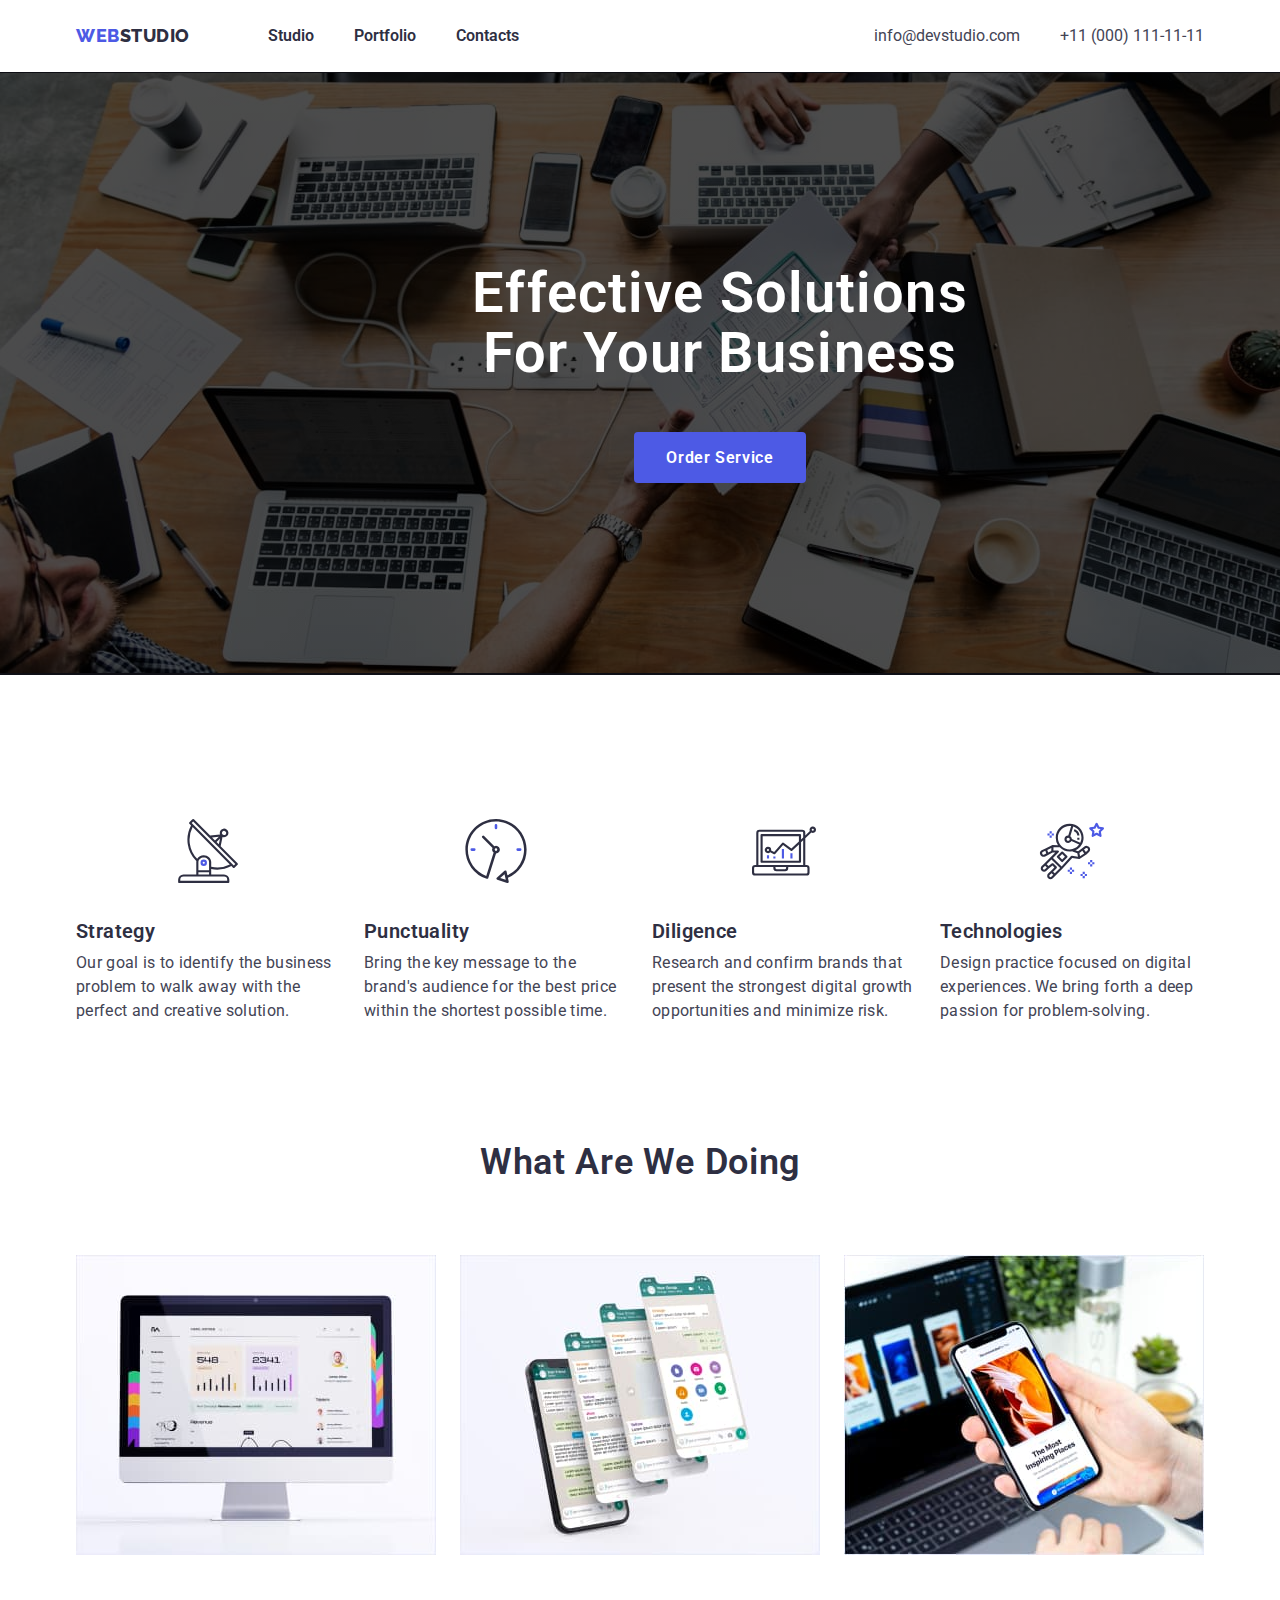
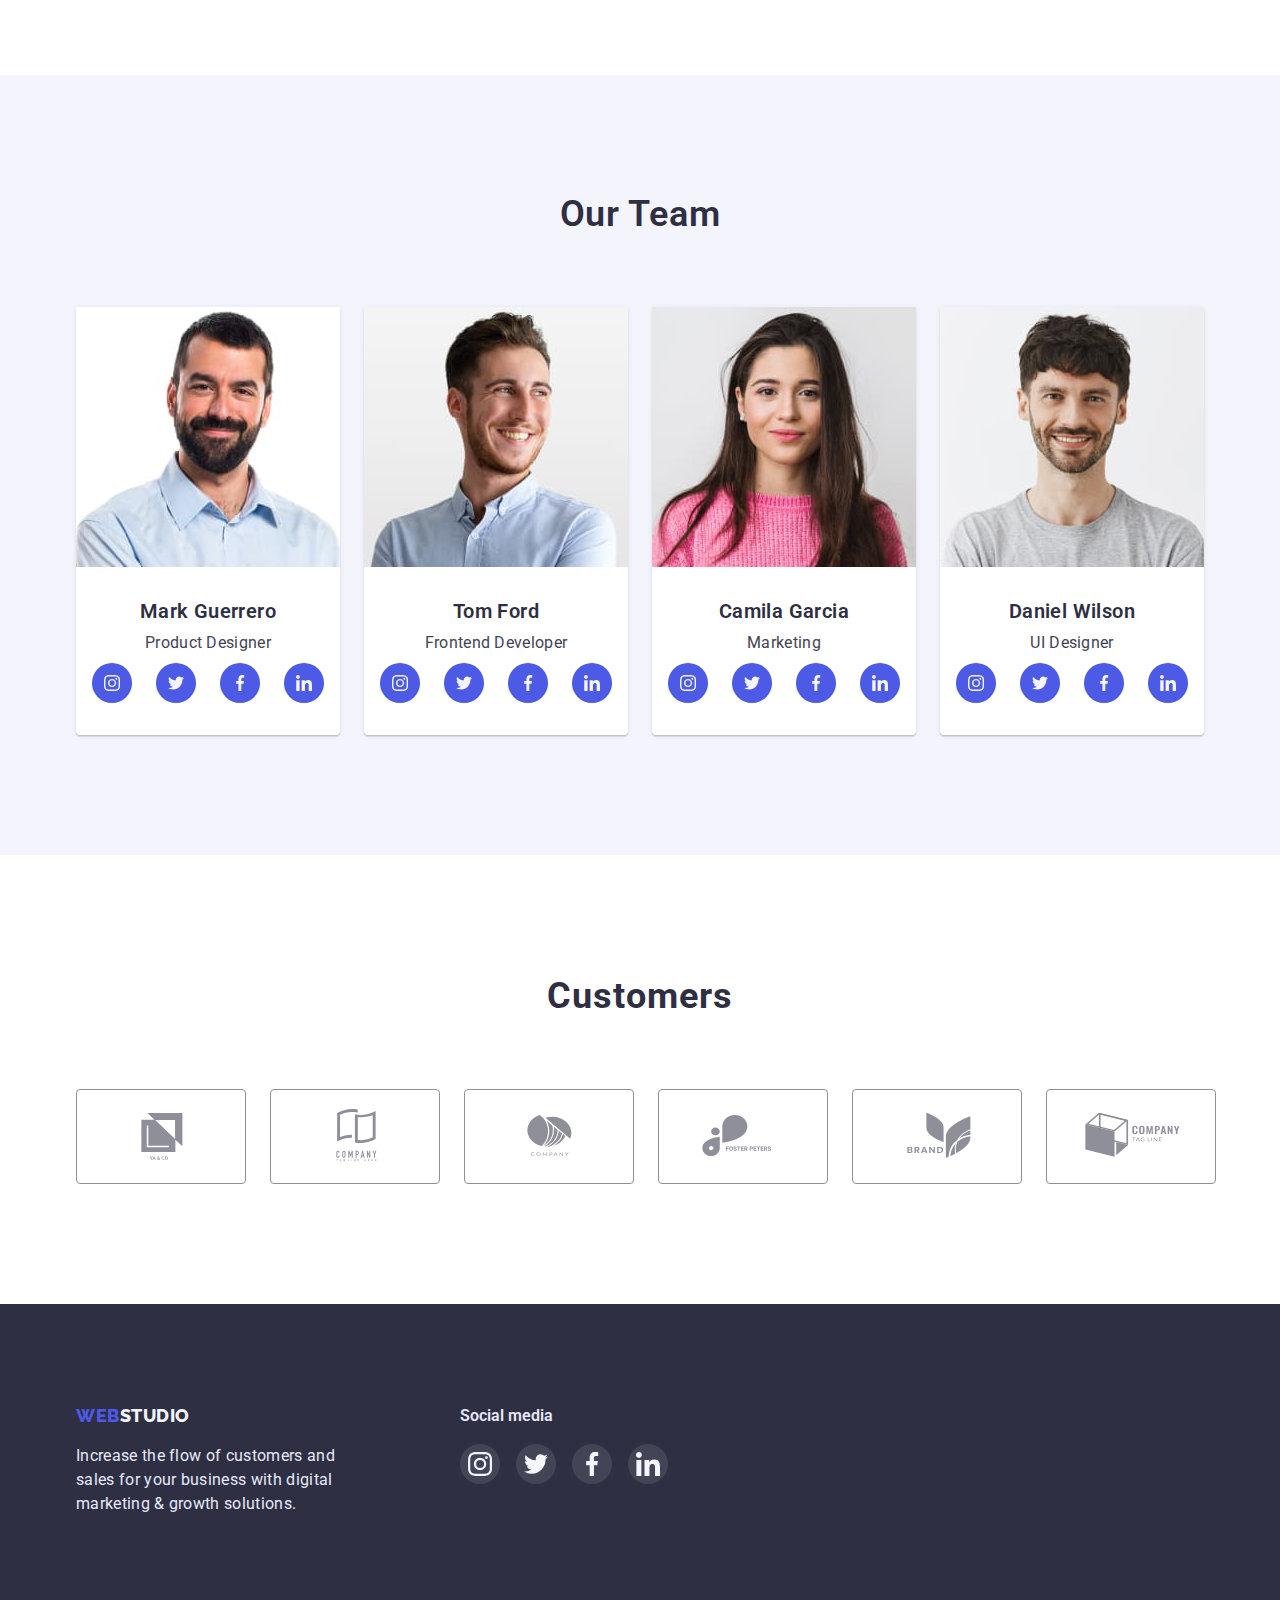
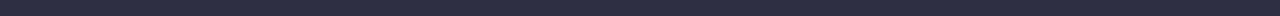
==== commit b3e18e1d: "Added social media to footer" ====
--- a/index.html
+++ b/index.html
@@ -364,6 +364,7 @@
     <!-- Footer -->
     <footer class="footer">
       <div class="container-logo_footer">
+        <div class="footer-logo_text">
           <a href="./index.html" class="logo logo-footer">Web<span class="logo-studio">Studio</span></a>
         
           <p class="footer-text text">
@@ -371,6 +372,41 @@
             sales for your business with digital
             marketing & growth solutions.
           </p>
+        </div>
+
+        <div class="footer-social_media">
+          <p class="footer-media">Social media</p>
+          <ul class="footer-social_list">
+            <li>
+              <a href="" class="footer-social_link">
+                <svg class="svg-footer">
+                  <use href="./images/icons.svg#icon-instagram"></use>
+                </svg>
+              </a>
+            </li>
+            <li>
+              <a href="" class="footer-social_link">
+                <svg class="svg-footer">
+                  <use href="./images/icons.svg#icon-twitter"></use>
+                </svg>
+              </a>
+            </li>
+            <li>
+              <a href="" class="footer-social_link">
+                <svg class="svg-footer">
+                  <use href="./images/icons.svg#icon-facebook"></use>
+                </svg>
+              </a>
+            </li>
+            <li>
+              <a href="" class="footer-social_link">
+                <svg class="svg-footer">
+                  <use href="./images/icons.svg#icon-linkedin"></use>
+                </svg>
+              </a>
+            </li>
+          </ul>
+        </div>
       </div>
     </footer>
   </body>
--- a/css/styles.css
+++ b/css/styles.css
@@ -475,6 +475,7 @@
     font-size: 16px;
     line-height: 1.5;
     letter-spacing: 0.02em;
+    width: 264px;
 }
 
 .footer {
@@ -484,9 +485,14 @@
 }
 
 .container-logo_footer {
+    display: flex;
     margin: 0 auto;
     padding: 0 15px;
     width: 1158px;
+}
+
+.footer-logo_text {
+    margin-right: 120px;
 }
 
 .logo-footer {
@@ -494,8 +500,40 @@
     margin-bottom: 16px;
 }
 
-.footer-text {
-    width: 264px;
+.footer-media {
+    font-weight: 600;
+    font-size: 16px;
+    line-height: 1.5;
+    color: var(--accent);
+    margin-bottom: 16px;
+}
+
+.footer-social_list {
+    display: flex;
+    justify-content: center;
+    gap: 16px;
+}
+
+.footer-social_link {
+    display: flex;
+    justify-content: center;
+    align-items: center;
+    background-color: rgba(255, 255, 255, 0.1);
+    width: 40px;
+    height: 40px;
+    border-radius: 50%;
+}
+
+.footer-social_link:hover {
+    background-color: var(--succsesc);
+}
+.footer-social_link:focus {
+    background-color: var(--succsesc);
+}
+
+.svg-footer {
+    width: 24x;
+    height: 24px;
 }
 
         /* Portfolio HTML */
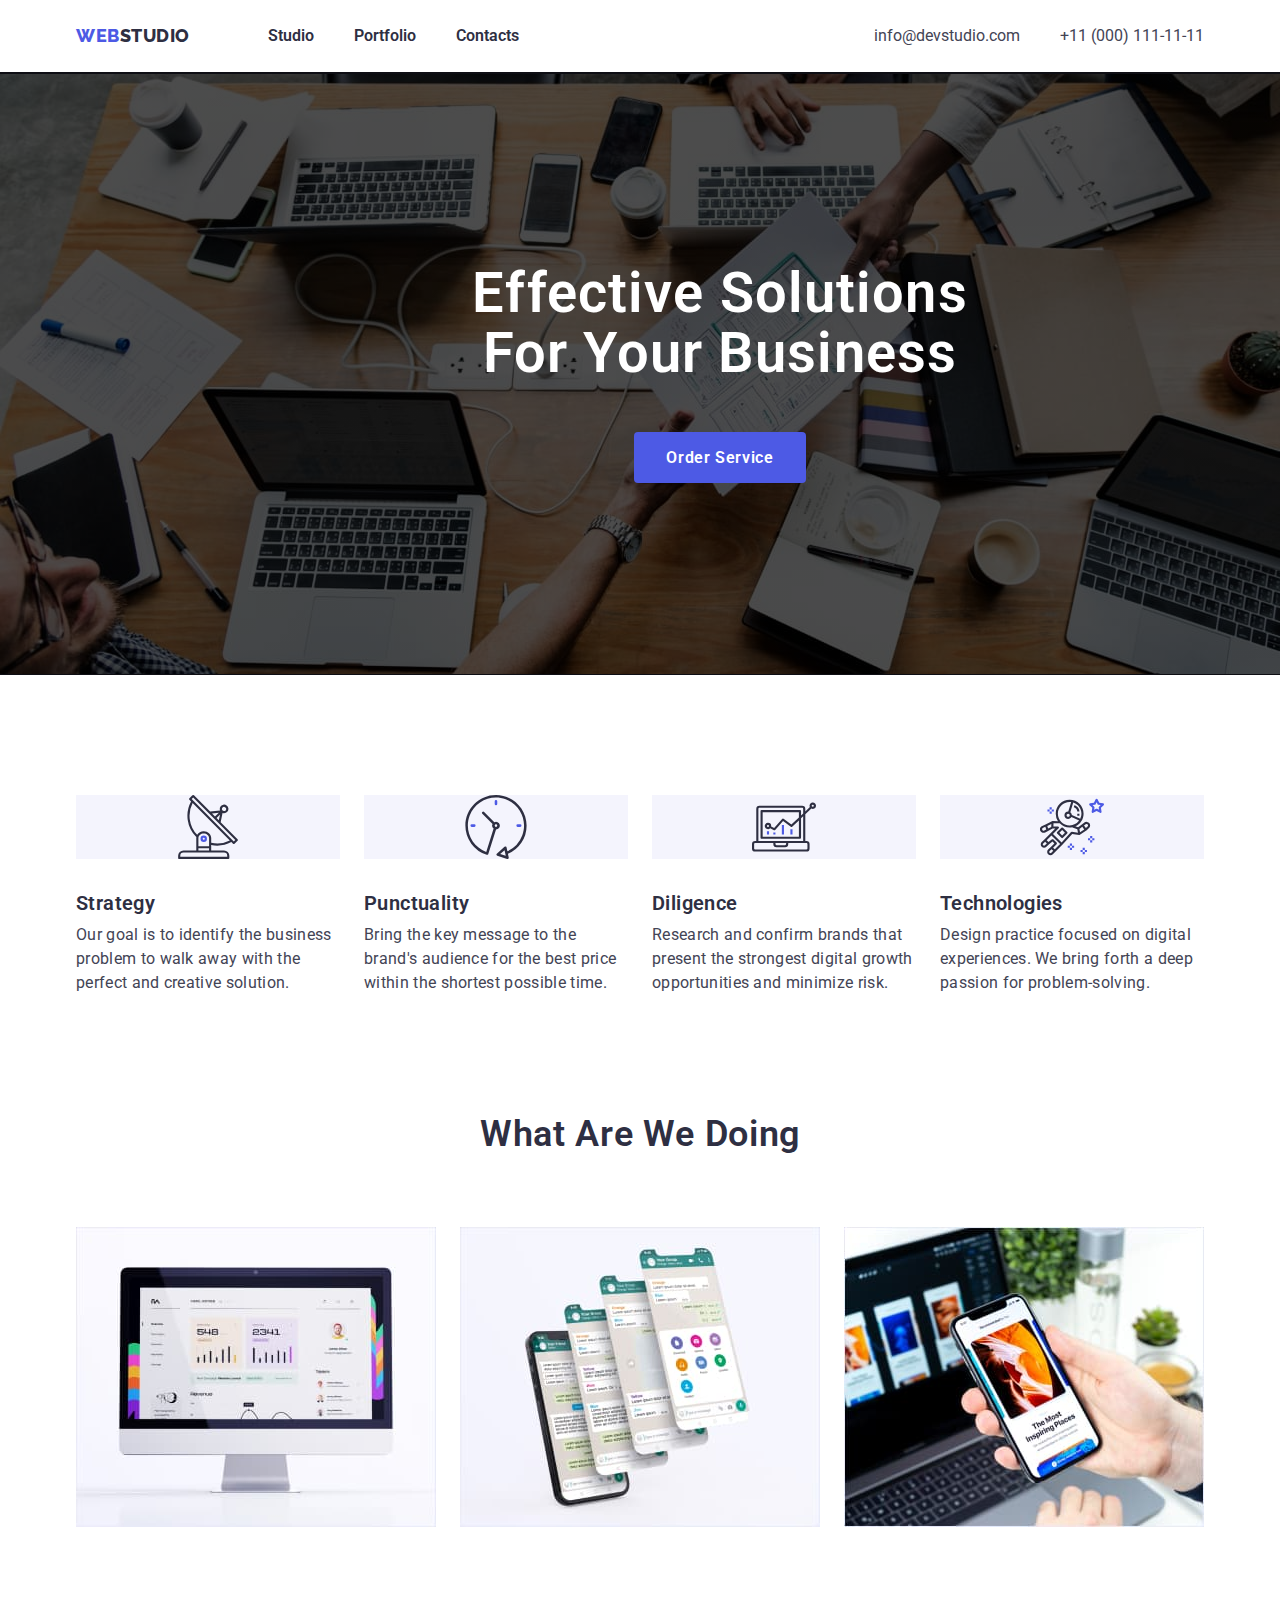
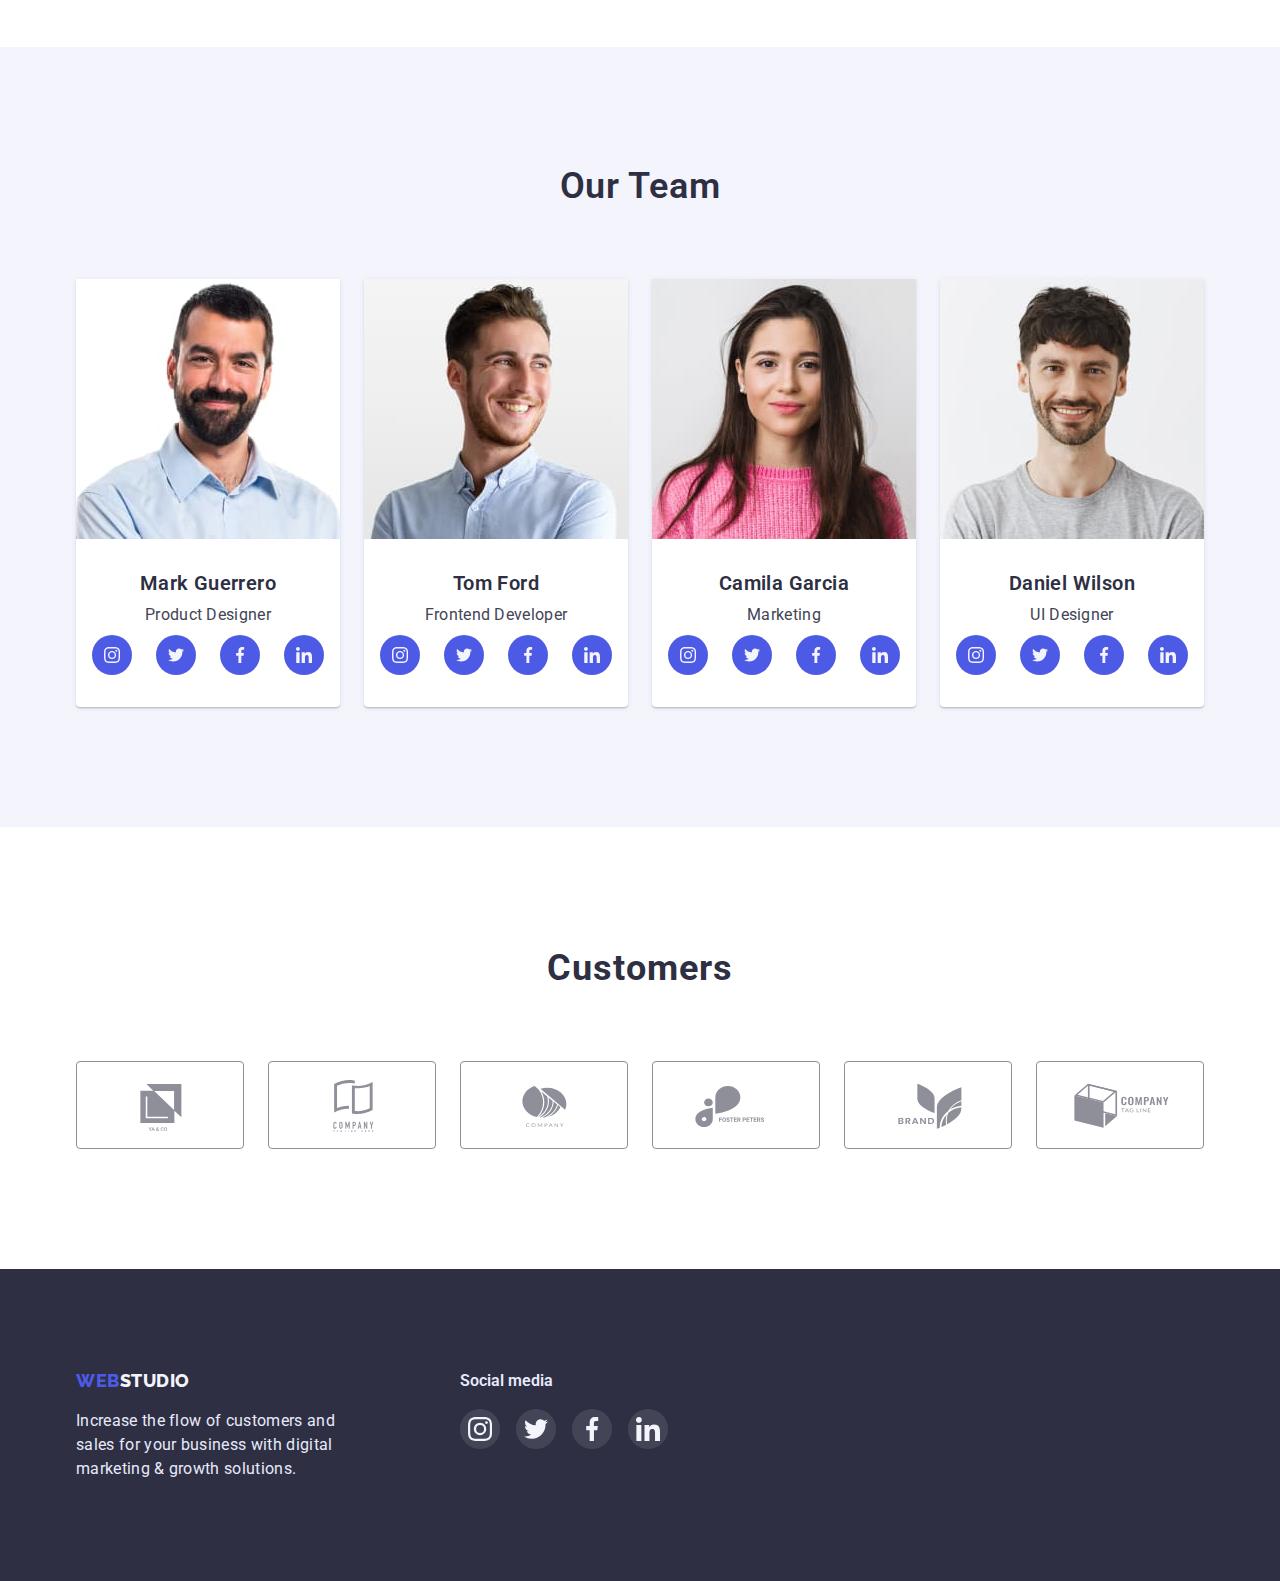
==== commit d2ced809: "Fidback" ====
--- a/index.html
+++ b/index.html
@@ -45,9 +45,11 @@
       <!-- Hero -->
       <section class="hero">
         <div class="container-secrion_hero">
-          <h1 class="hero-title">effective solutions<br>for your business</h1>
-
-          <button type="button" class="btn primary button">order service</button>
+          <div>
+            <h1 class="hero-title">effective solutions for your business</h1>
+
+            <button type="button" class="btn primary button">order service</button>
+          </div>
         </div>
       </section>
 
@@ -57,9 +59,11 @@
           <h2 class="visually-hidden">Advantage</h2>
           <ul class="advantage-list">
             <li class="advantage-item">
-              <svg class="svg-advantage">
-                <use href="./images/icons.svg#icon-antenna"></use>
-              </svg>
+              <div class="advantage-icon">
+                <svg width="64" height="64" class="svg-advantage">
+                  <use href="./images/icons.svg#icon-antenna"></use>
+                </svg>
+              </div>
               <h3 class="advantage-title">strategy</h3>
               <p class="advntage-text text">
                 Our goal is to identify the business problem to walk away with the
@@ -67,9 +71,11 @@
               </p>
             </li>
             <li class="advantage-item">
-              <svg class="svg-advantage">
-                <use href="./images/icons.svg#icon-clock"></use>
-              </svg>
+              <div class="advantage-icon">
+                <svg width="64" height="64" class="svg-advantage">
+                  <use href="./images/icons.svg#icon-clock"></use>
+                </svg>
+              </div>
               <h3 class="advantage-title">punctuality</h3>
               <p class="advntage-text text">
                 Bring the key message to the brand's audience for the best price
@@ -77,9 +83,11 @@
               </p>
             </li>
             <li class="advantage-item">
-              <svg class="svg-advantage">
-                <use href="./images/icons.svg#icon-diagram"></use>
-              </svg>
+              <div class="advantage-icon">
+                <svg width="64" height="64" class="svg-advantage">
+                  <use href="./images/icons.svg#icon-diagram"></use>
+                </svg>
+              </div>
               <h3 class="advantage-title">diligence</h3>
               <p class="advntage-text text">
                 Research and confirm brands that present the strongest digital
@@ -87,9 +95,11 @@
               </p>
             </li>
             <li class="advantage-item">
-              <svg class="svg-advantage">
-                <use href="./images/icons.svg#icon-astronaut"></use>
-              </svg>
+              <div class="advantage-icon">
+                <svg width="64" height="64" class="svg-advantage">
+                  <use href="./images/icons.svg#icon-astronaut"></use>
+                </svg>
+              </div>
               <h3 class="advantage-title">technologies</h3>
               <p class="advntage-text text">
                 Design practice focused on digital experiences. We bring forth a
@@ -315,42 +325,42 @@
         <ul class="customers-list">
           <li class="customers-item">
             <a href="#" class="customers-link">
-              <svg class="svg-customers">
+              <svg width="104" height="56" class="svg-customers">
                 <use href="./images/icons.svg#icon-ya_co"></use>
               </svg>
             </a>
           </li>
           <li class="customers-item">
             <a href="#" class="customers-link">
-              <svg class="svg-customers">
+              <svg width="104" height="56" class="svg-customers">
                 <use href="./images/icons.svg#icon-company_tagline_here"></use>
               </svg>
             </a>
           </li>
           <li class="customers-item">
             <a href="#" class="customers-link">
-              <svg class="svg-customers">
+              <svg width="104" height="56" class="svg-customers">
                 <use href="./images/icons.svg#icon-company"></use>
               </svg>
             </a>
           </li>
           <li class="customers-item">
             <a href="#" class="customers-link">
-              <svg class="svg-customers">
+              <svg width="104" height="56" class="svg-customers">
                 <use href="./images/icons.svg#icon-foster_peters"></use>
               </svg>
             </a>
           </li>
           <li class="customers-item">
             <a href="#" class="customers-link">
-              <svg class="svg-customers">
+              <svg width="104" height="56" class="svg-customers">
                 <use href="./images/icons.svg#icon-brand"></use>
               </svg>
             </a>
           </li>
           <li class="customers-item">
             <a href="#" class="customers-link">
-              <svg class="svg-customers">
+              <svg width="104" height="56" class="svg-customers">
                 <use href="./images/icons.svg#icon-compani_tag_line"></use>
               </svg>
             </a>
--- a/css/styles.css
+++ b/css/styles.css
@@ -87,6 +87,11 @@
 .btn.secondary:focus {
     background-color: var(--primary-brand);
     color: #FFFFFF;
+    border: 1px solid var(--primary-brand);
+    box-shadow: 0px 3px 1px rgba(0, 0, 0, 0.1),
+                0px 2px 1px rgba(0, 0, 0, 0.08),
+                0px 2px 2px rgba(0, 0, 0, 0.12);
+    border-radius: 4px;
 }
 
 /* logo Header */
@@ -193,11 +198,9 @@
 .hero {
     background-color: var(--dark);
     width: 1440px;
-    display: flex;
     padding: 192px 0;
     margin: 0 auto;
     justify-content: center;
-
 
     background-image: linear-gradient(
         to right,
@@ -215,6 +218,8 @@
     width: 1158px;
     margin: 0 auto;
     padding: 0 15px;
+    display: flex;
+    justify-content: center;
 }
 
 .hero-title {
@@ -223,8 +228,9 @@
     font-size: 56px;
     line-height: 1.07;
     letter-spacing: 0.02em;
-
     margin-bottom: 48px;
+    width: 496px;
+    height: 120px;
 }
 
 .button {
@@ -253,13 +259,12 @@
 .advantage {
     padding: 120px 0;
     margin: 0 auto;
-    display: flex;
-    justify-content: center;
 }
 
 .container-advantage {
     width: 1158px;
     padding: 0 15px;
+    margin: 0 auto;
 }
 
 .advantage-title {
@@ -278,11 +283,11 @@
     flex-basis: 100%;
 }
 
-.svg-advantage {
-    width: 264px;
-    height: 112px;
-    margin-bottom: 8px;
-    padding: 24px 0;
+.advantage-icon {
+    display: flex;
+    justify-content: center;
+    margin-bottom: 32px;
+    background-color: var(--light);
 }
 
 .advntage-text {
@@ -399,9 +404,7 @@
     border-radius: 50%;
 }
 
-.team-social_link:hover {
-    background-color: var(--succsesc);
-}
+.team-social_link:hover,
 .team-social_link:focus {
     background-color: var(--succsesc);
 }
@@ -434,27 +437,28 @@
 .customers-list {
     display: flex;
     gap: 24px;
-    
 }
 
 .customers-item {
     display: flex;
     justify-content: center;
     align-items: center;
-    
+    flex-basis: calc((100% - 5 * 24px) / 6);
+    height: 88px;
 }
 
 .customers-link {
     color: var(--subtle-text);
     border: 1px solid var(--subtle-text);
     border-radius: 4px;
-    
-}
-
-.customers-link:hover {
-    border: 1px solid var(--primary-brand);
-    color: var(--primary-brand);
-}
+    width: 100%;
+    height: 100%;
+    display: flex;
+    justify-content: center;
+    align-items: center;
+}
+
+.customers-link:hover,
 .customers-link:focus {
     border: 1px solid var(--primary-brand);
     color: var(--primary-brand);
@@ -462,9 +466,6 @@
 
 .svg-customers {
     fill: currentColor;
-    width: 168px;
-    height: 88px;
-    padding: 16px 0;
 }
 
 /* Footer */
@@ -524,15 +525,13 @@
     border-radius: 50%;
 }
 
-.footer-social_link:hover {
-    background-color: var(--succsesc);
-}
+.footer-social_link:hover,
 .footer-social_link:focus {
     background-color: var(--succsesc);
 }
 
 .svg-footer {
-    width: 24x;
+    width: 24px;
     height: 24px;
 }
 
@@ -546,7 +545,7 @@
     gap: 24px;
     margin-bottom: 72px;
 }
-        
+
 .portfolio-btn {
     line-height: 1.5;
     font-size: 16px;
@@ -587,6 +586,12 @@
     column-gap: 24px;
     row-gap: 48px;
     flex-wrap: wrap;
+}
+
+.portfolio-cards_item:hover {
+    box-shadow: 0px 1px 6px rgba(46, 47, 66, 0.08),
+                0px 1px 1px rgba(46, 47, 66, 0.16),
+                0px 2px 1px rgba(46, 47, 66, 0.08);
 }
 
 .portfolio-crds_images {
@@ -598,8 +603,7 @@
 .portfolio-cards_box {
     padding: 32px 16px;
     background: #FFFFFF;
-    border: 0.5px solid #F4F4FD;
-    box-shadow: 0px 1px 6px rgba(46, 47, 66, 0.08),
-                0px 1px 1px rgba(46, 47, 66, 0.16),
-                0px 2px 1px rgba(46, 47, 66, 0.08);
+    border: 0.5px solid var(--light);
+    box-shadow: 0px 1px 6px rgba(46, 47, 66, 0.08);
+    border-top: 0;
 }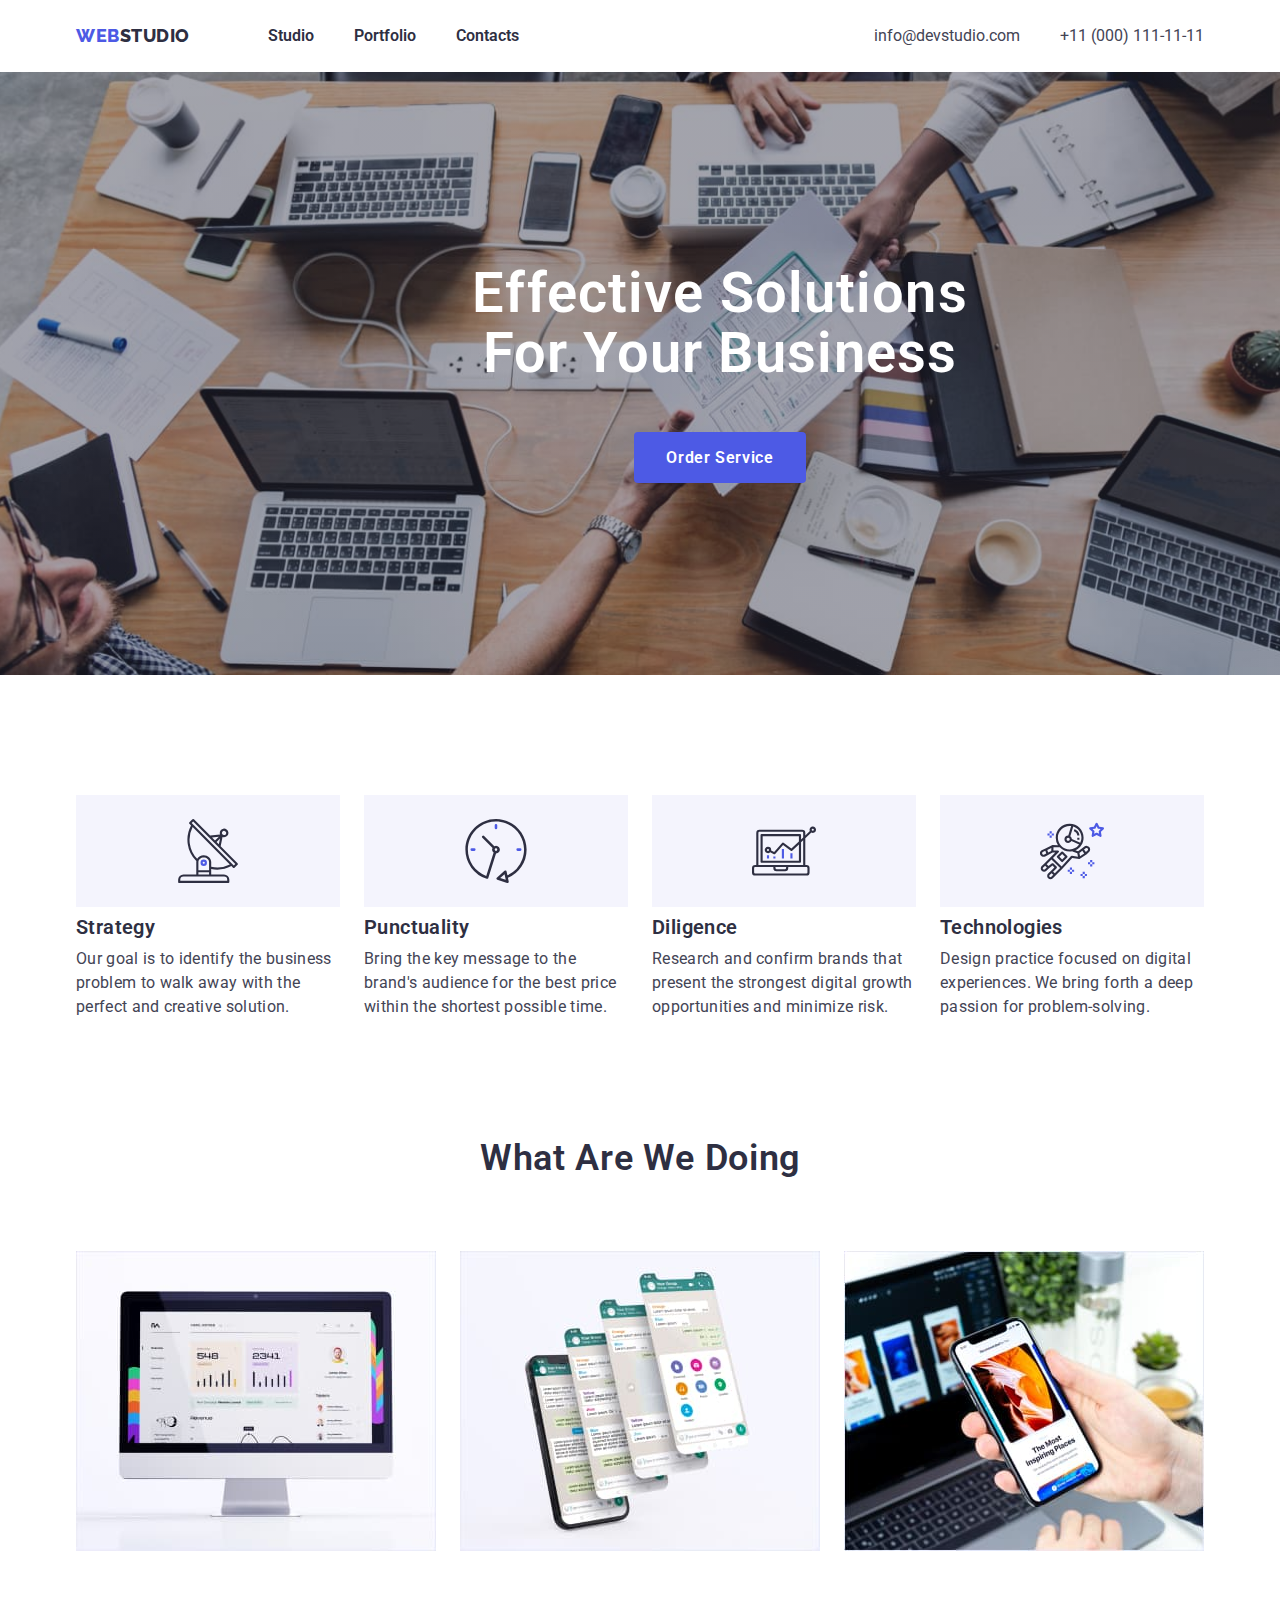
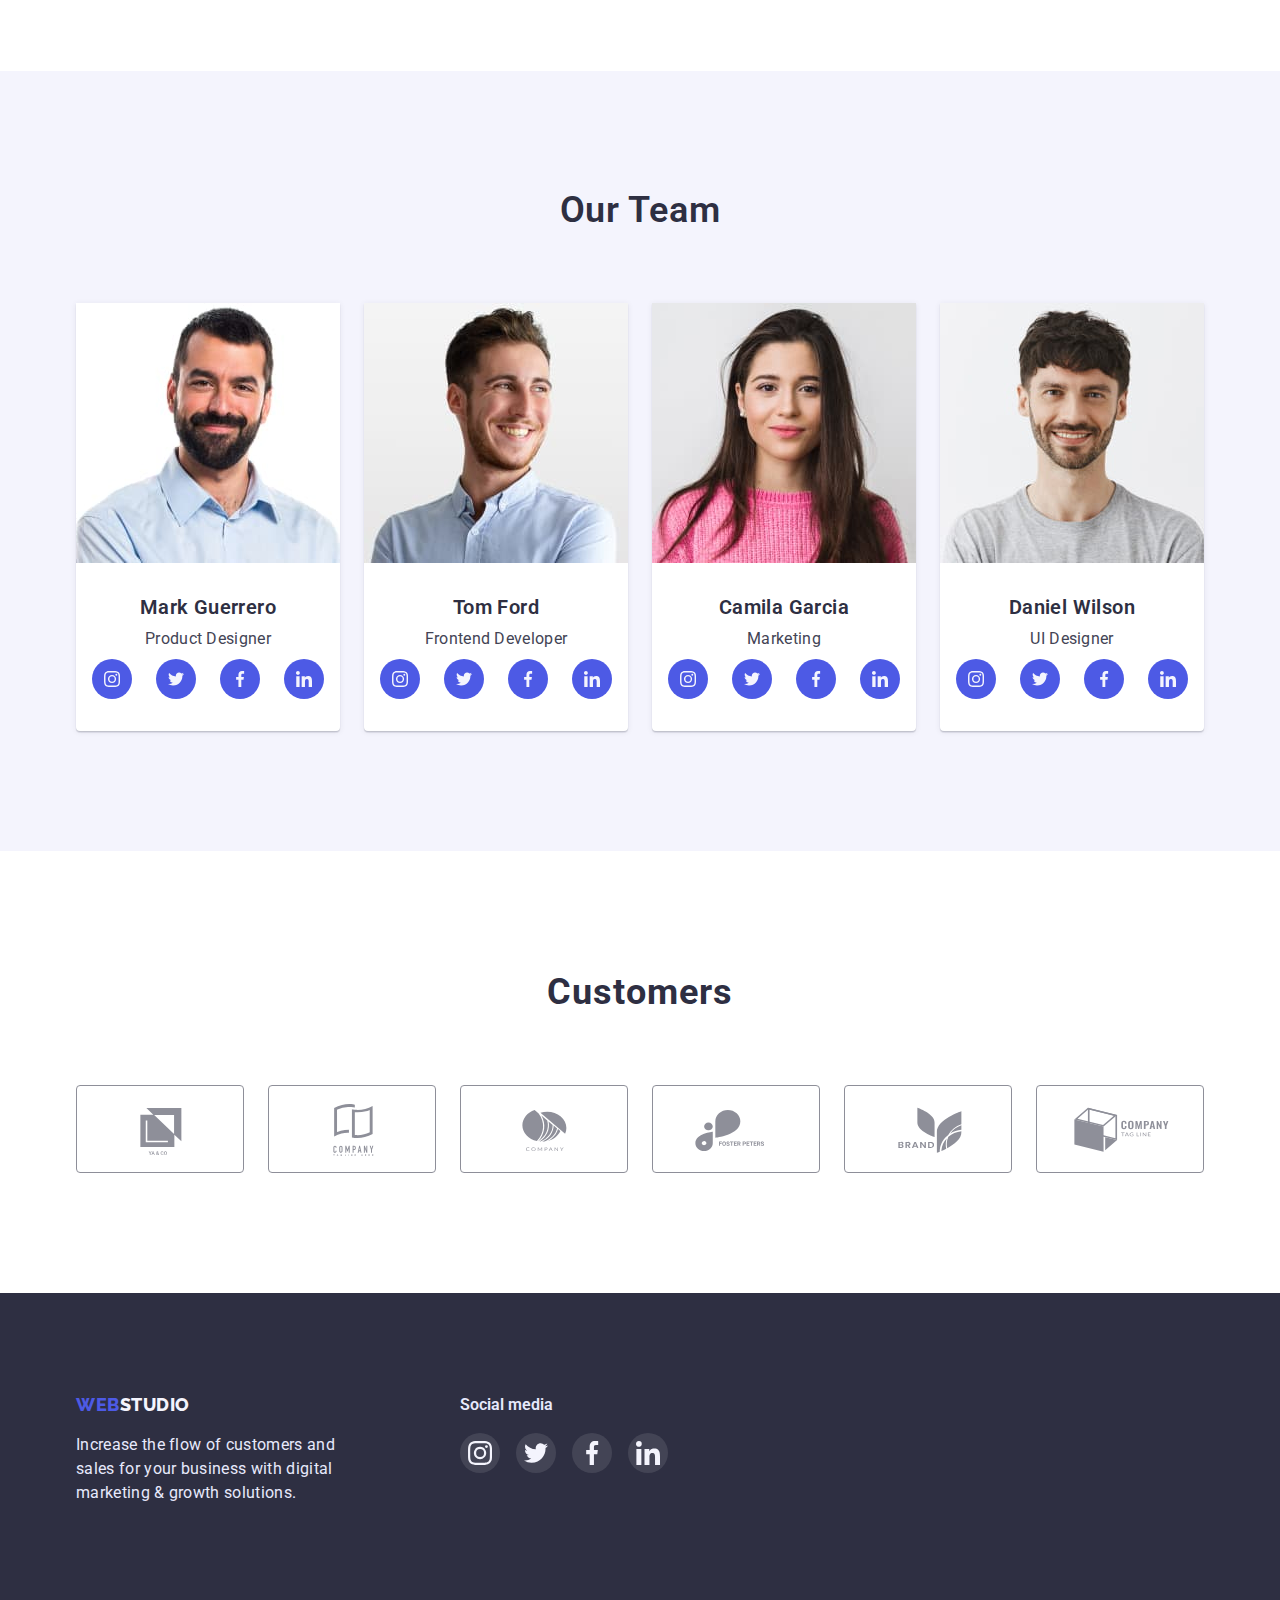
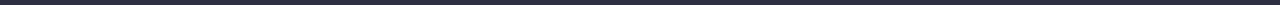
==== commit 69bc635d: "Last fixes after fidback in HW4" ====
--- a/index.html
+++ b/index.html
@@ -45,11 +45,11 @@
       <!-- Hero -->
       <section class="hero">
         <div class="container-secrion_hero">
-          <div>
+          
             <h1 class="hero-title">effective solutions for your business</h1>
 
             <button type="button" class="btn primary button">order service</button>
-          </div>
+          
         </div>
       </section>
 
@@ -159,29 +159,29 @@
                 <h3 class="team-name">mark guerrero</h3>
                 <p class="team-text text">product designer</p>
                 <ul class="team-social_list">
-                  <li>
-                    <a href="" class="team-social_link">
+                  <li class="team-social_item">
+                    <a href="#" class="team-social_link">
                       <svg class="svg-team">
                         <use href="./images/icons.svg#icon-instagram"></use>
                       </svg>
                     </a>
                   </li>
-                  <li>
-                    <a href="" class="team-social_link">
+                  <li class="team-social_item">
+                    <a href="#" class="team-social_link">
                       <svg class="svg-team">
                         <use href="./images/icons.svg#icon-twitter"></use>
                       </svg>
                     </a>
                   </li>
-                  <li>
-                    <a href="" class="team-social_link">
+                  <li class="team-social_item">
+                    <a href="#" class="team-social_link">
                       <svg class="svg-team">
                         <use href="./images/icons.svg#icon-facebook"></use>
                       </svg>
                     </a>
                   </li>
-                  <li>
-                    <a href="" class="team-social_link">
+                  <li class="team-social_item">
+                    <a href="#" class="team-social_link">
                       <svg class="svg-team">
                         <use href="./images/icons.svg#icon-linkedin"></use>
                       </svg>
@@ -201,29 +201,29 @@
                 <h3 class="team-name">tom ford</h3>
                 <p class="team-text text">frontend developer</p>
                 <ul class="team-social_list">
-                  <li>
-                    <a href="" class="team-social_link">
+                  <li class="team-social_item">
+                    <a href="#" class="team-social_link">
                       <svg class="svg-team">
                         <use href="./images/icons.svg#icon-instagram"></use>
                       </svg>
                     </a>
                   </li>
-                  <li>
-                    <a href="" class="team-social_link">
+                  <li class="team-social_item">
+                    <a href="#" class="team-social_link">
                       <svg class="svg-team">
                         <use href="./images/icons.svg#icon-twitter"></use>
                       </svg>
                     </a>
                   </li>
-                  <li>
-                    <a href="" class="team-social_link">
+                  <li class="team-social_item">
+                    <a href="#" class="team-social_link">
                       <svg class="svg-team">
                         <use href="./images/icons.svg#icon-facebook"></use>
                       </svg>
                     </a>
                   </li>
-                  <li>
-                    <a href="" class="team-social_link">
+                  <li class="team-social_item">
+                    <a href="#" class="team-social_link">
                       <svg class="svg-team">
                         <use href="./images/icons.svg#icon-linkedin"></use>
                       </svg>
@@ -242,29 +242,29 @@
                 <h3 class="team-name">camila garcia</h3>
                 <p class="team-text text">marketing</p>
                 <ul class="team-social_list">
-                  <li>
-                    <a href="" class="team-social_link">
+                  <li class="team-social_item">
+                    <a href="#" class="team-social_link">
                       <svg class="svg-team">
                         <use href="./images/icons.svg#icon-instagram"></use>
                       </svg>
                     </a>
                   </li>
-                  <li>
-                    <a href="" class="team-social_link">
+                  <li class="team-social_item">
+                    <a href="#" class="team-social_link">
                       <svg class="svg-team">
                         <use href="./images/icons.svg#icon-twitter"></use>
                       </svg>
                     </a>
                   </li>
-                  <li>
-                    <a href="" class="team-social_link">
+                  <li class="team-social_item">
+                    <a href="#" class="team-social_link">
                       <svg class="svg-team">
                         <use href="./images/icons.svg#icon-facebook"></use>
                       </svg>
                     </a>
                   </li>
-                  <li>
-                    <a href="" class="team-social_link">
+                  <li class="team-social_item">
+                    <a href="#" class="team-social_link">
                       <svg class="svg-team">
                         <use href="./images/icons.svg#icon-linkedin"></use>
                       </svg>
@@ -283,29 +283,29 @@
                 <h3 class="team-name">daniel wilson</h3>
                 <p class="team-text text">uI designer</p>
                 <ul class="team-social_list">
-                  <li>
-                    <a href="" class="team-social_link">
+                  <li class="team-social_item">
+                    <a href="#" class="team-social_link">
                       <svg class="svg-team">
                         <use href="./images/icons.svg#icon-instagram"></use>
                       </svg>
                     </a>
                   </li>
-                  <li>
-                    <a href="" class="team-social_link">
+                  <li class="team-social_item">
+                    <a href="#" class="team-social_link">
                       <svg class="svg-team">
                         <use href="./images/icons.svg#icon-twitter"></use>
                       </svg>
                     </a>
                   </li>
-                  <li>
-                    <a href="" class="team-social_link">
+                  <li class="team-social_item">
+                    <a href="#" class="team-social_link">
                       <svg class="svg-team">
                         <use href="./images/icons.svg#icon-facebook"></use>
                       </svg>
                     </a>
                   </li>
-                  <li>
-                    <a href="" class="team-social_link">
+                  <li class="team-social_item">
+                    <a href="#" class="team-social_link">
                       <svg class="svg-team">
                         <use href="./images/icons.svg#icon-linkedin"></use>
                       </svg>
@@ -388,28 +388,28 @@
           <p class="footer-media">Social media</p>
           <ul class="footer-social_list">
             <li>
-              <a href="" class="footer-social_link">
+              <a href="#" class="footer-social_link">
                 <svg class="svg-footer">
                   <use href="./images/icons.svg#icon-instagram"></use>
                 </svg>
               </a>
             </li>
             <li>
-              <a href="" class="footer-social_link">
+              <a href="#" class="footer-social_link">
                 <svg class="svg-footer">
                   <use href="./images/icons.svg#icon-twitter"></use>
                 </svg>
               </a>
             </li>
             <li>
-              <a href="" class="footer-social_link">
+              <a href="#" class="footer-social_link">
                 <svg class="svg-footer">
                   <use href="./images/icons.svg#icon-facebook"></use>
                 </svg>
               </a>
             </li>
             <li>
-              <a href="" class="footer-social_link">
+              <a href="#" class="footer-social_link">
                 <svg class="svg-footer">
                   <use href="./images/icons.svg#icon-linkedin"></use>
                 </svg>
--- a/css/styles.css
+++ b/css/styles.css
@@ -142,6 +142,7 @@
 .navigation-pages {
     display: flex;
     align-items: center;
+    margin-right: auto;
 }
 
 .site-nav .link {
@@ -162,7 +163,6 @@
 
 .contacts {
     display: flex;
-    margin-left: auto;
 }
 
 .contacts .link {
@@ -204,13 +204,13 @@
 
     background-image: linear-gradient(
         to right,
-        rgba(0, 0, 0, 0.7),
-        rgba(0, 0, 0, 0.7)
+        #2E2F4270,
+        #2E2F4270
     ),
         url(../images/people_office.jpg);
     background-repeat: no-repeat;
     background-position: center;
-    background-size: contain;
+    background-size: cover;
 }
 
 .container-secrion_hero {
@@ -219,7 +219,9 @@
     margin: 0 auto;
     padding: 0 15px;
     display: flex;
-    justify-content: center;
+    flex-direction: column;
+    justify-content: center;
+    align-items: center;
 }
 
 .hero-title {
@@ -231,6 +233,9 @@
     margin-bottom: 48px;
     width: 496px;
     height: 120px;
+    display: block;
+    align-items: center;
+    justify-content: center;
 }
 
 .button {
@@ -286,7 +291,9 @@
 .advantage-icon {
     display: flex;
     justify-content: center;
-    margin-bottom: 32px;
+    align-items: center;
+    margin-bottom: 8px;
+    height: 112px;
     background-color: var(--light);
 }
 
@@ -348,7 +355,6 @@
     font-weight: 600;
     font-size: 36px;
     line-height: 1.11;
-
     margin-bottom: 72px;
 }
 
@@ -394,13 +400,18 @@
     gap: 24px;
 }
 
-.team-social_link {
-    display: flex;
-    justify-content: center;
-    align-items: center;
-    background-color: var(--primary-brand);
+.team-social_item {
     width: 40px;
     height: 40px;
+}
+
+.team-social_link {
+    display: flex;
+    justify-content: center;
+    align-items: center;
+    background-color: var(--primary-brand);
+    width: 100%;
+    height: 100%;
     border-radius: 50%;
 }
 
@@ -554,16 +565,14 @@
 
 /* Our Proects Portfolio*/
 .proects {
-    display: flex;
-    justify-content: center;
     padding: 96px 0 120px;
     margin: 0 auto;
-    padding-bottom: 120px;
-}
-
-.container-btn_cards {
+}
+
+.container-cards {
     width: 1158px;
     padding: 0 15px;
+    margin: 0 auto;
 }
 
 /* Cards List */
